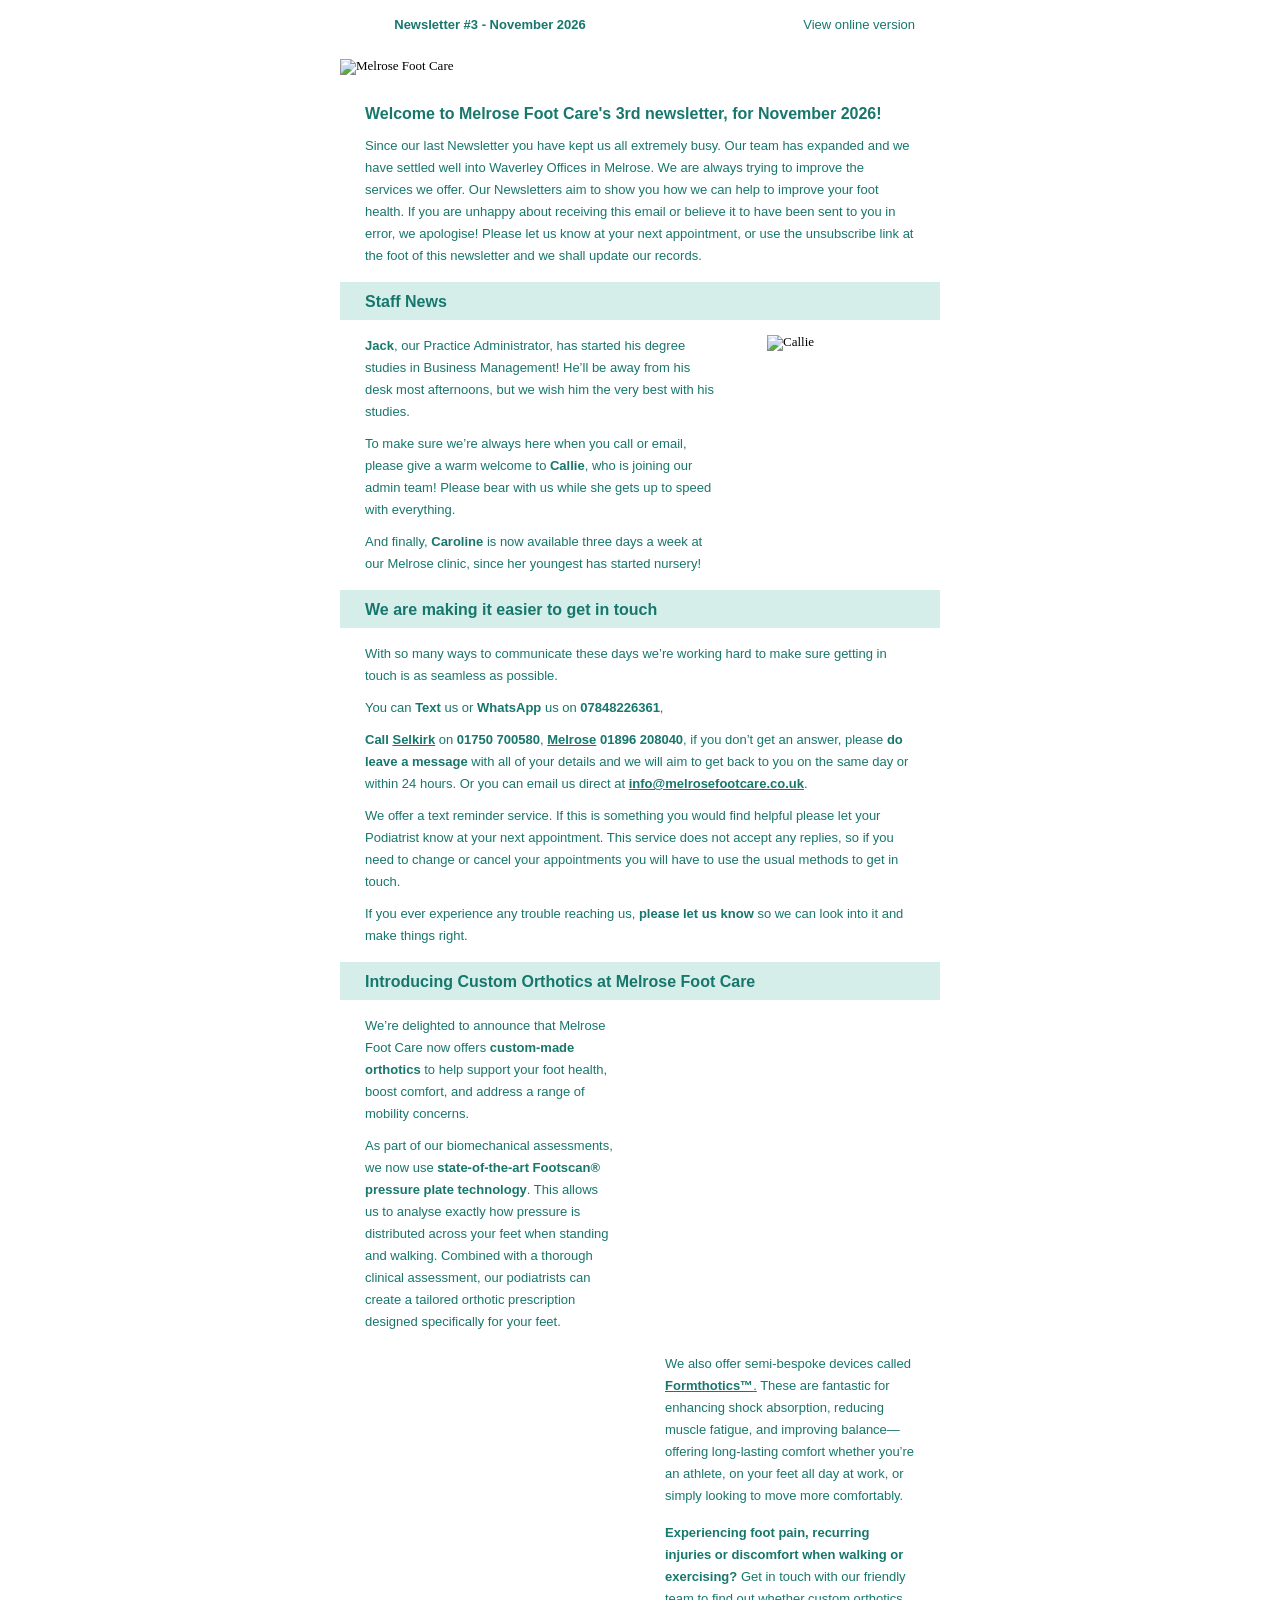
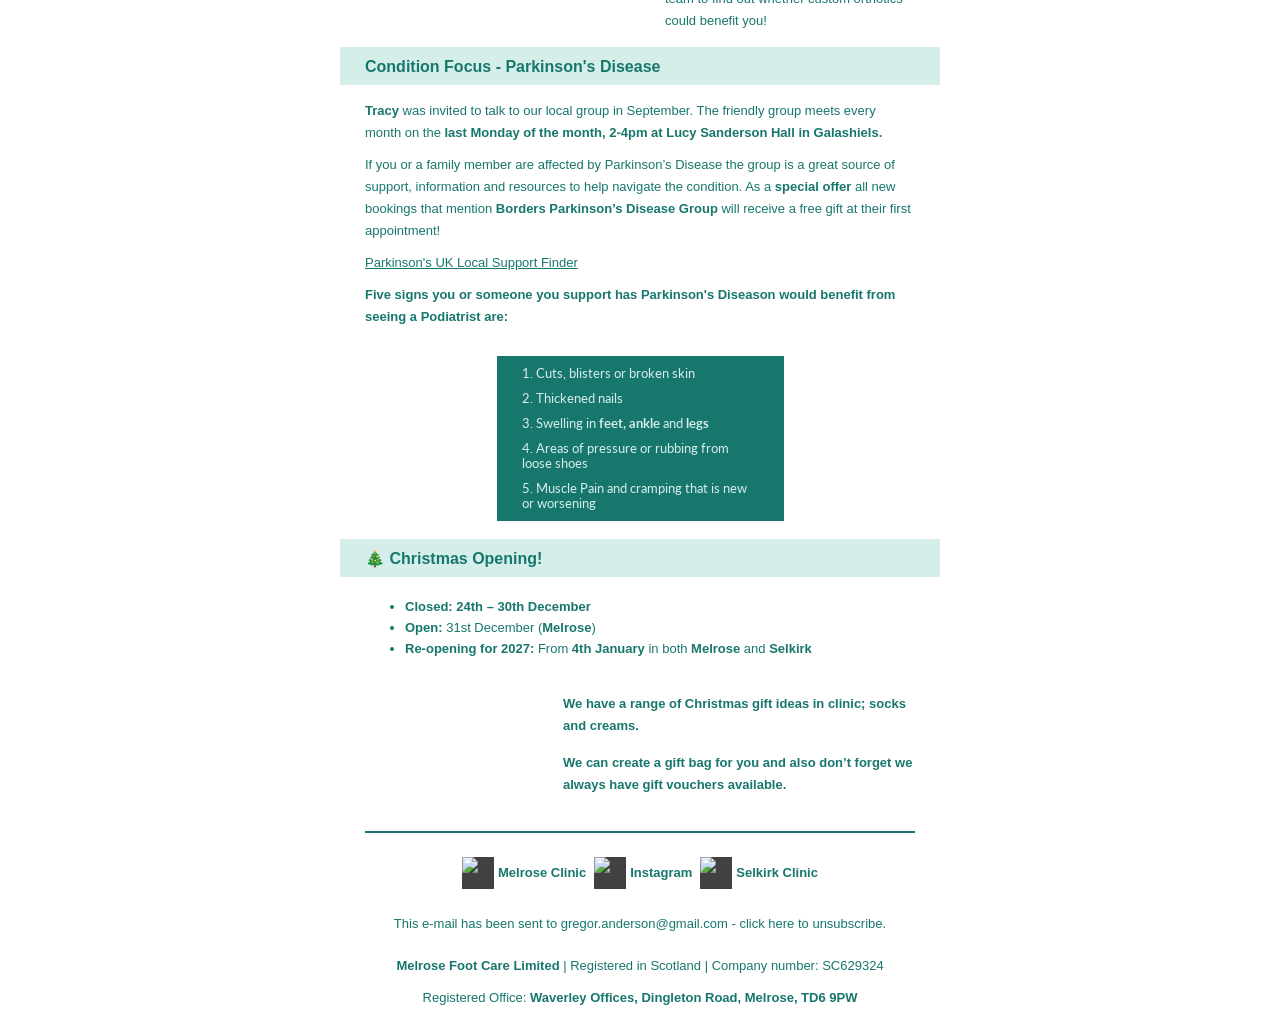
==== mfc-newsletter-3-202611.html @ ee41a05e "Add files via upload newletter #3" ====
<!DOCTYPE html><html lang="en" dir="ltr" xmlns="http://www.w3.org/1999/xhtml" xmlns:v="urn:schemas-microsoft-com:vml" xmlns:o="urn:schemas-microsoft-com:office:office"><head><title>Newsletter #3 - November 2026</title><!--[if !mso]><!--><meta http-equiv="X-UA-Compatible" content="IE=edge"/><!--<![endif]--><meta http-equiv="Content-Type" content="text/html; charset=UTF-8"/><meta name="viewport" content="width=device-width,initial-scale=1"/><style type="text/css">#outlook a { padding:0; }
      body { margin:0;padding:0;-webkit-text-size-adjust:100%;-ms-text-size-adjust:100%; }
      table, td { border-collapse:collapse;mso-table-lspace:0pt;mso-table-rspace:0pt; }
      img { border:0;height:auto;line-height:100%; outline:none;text-decoration:none;-ms-interpolation-mode:bicubic; }
      p { display:block;margin:13px 0; }</style><!--[if mso]>
    <noscript>
    <xml>
    <o:OfficeDocumentSettings>
      <o:AllowPNG/>
      <o:PixelsPerInch>96</o:PixelsPerInch>
    </o:OfficeDocumentSettings>
    </xml>
    </noscript>
    <![endif]--><!--[if lte mso 11]>
    <style type="text/css">
      .mj-outlook-group-fix { width:100% !important; }
    </style>
    <![endif]--><!--[if !mso]><!--><link href="https://fonts.googleapis.com/css2?family=Lato:wght@300;400;500;700;800;900" rel="stylesheet" type="text/css"/><style type="text/css">@import url(https://fonts.googleapis.com/css2?family=Lato:wght@300;400;500;700;800;900);</style><!--<![endif]--><style type="text/css">@media only screen and (min-width:480px) {
        .mj-column-per-50 { width:50% !important; max-width: 50%; }
.mj-column-per-100 { width:100% !important; max-width: 100%; }
.mj-column-per-67 { width:67% !important; max-width: 67%; }
.mj-column-per-33 { width:33% !important; max-width: 33%; }
.mj-column-per-25 { width:25% !important; max-width: 25%; }
      }</style><style media="screen and (min-width:480px)">.moz-text-html .mj-column-per-50 { width:50% !important; max-width: 50%; }
.moz-text-html .mj-column-per-100 { width:100% !important; max-width: 100%; }
.moz-text-html .mj-column-per-67 { width:67% !important; max-width: 67%; }
.moz-text-html .mj-column-per-33 { width:33% !important; max-width: 33%; }
.moz-text-html .mj-column-per-25 { width:25% !important; max-width: 25%; }</style><style type="text/css">[owa] .mj-column-per-50 { width:50% !important; max-width: 50%; }
[owa] .mj-column-per-100 { width:100% !important; max-width: 100%; }
[owa] .mj-column-per-67 { width:67% !important; max-width: 67%; }
[owa] .mj-column-per-33 { width:33% !important; max-width: 33%; }
[owa] .mj-column-per-25 { width:25% !important; max-width: 25%; }</style><style type="text/css">@media only screen and (max-width:479px) {
      table.mj-full-width-mobile { width: 100% !important; }
      td.mj-full-width-mobile { width: auto !important; }
    }</style><style type="text/css"></style><meta name="color-scheme" content="light dark"/><meta name="supported-color-schemes" content="light dark"/><style type="text/css">:root {
          color-scheme: light dark;
          supported-color-schemes: light dark;
        }</style></head><body style="word-spacing:normal;background-color:#ffffff;"><div style="background-color:#ffffff;" role="main" lang="en" dir="ltr"><!--[if mso | IE]><table align="center" border="0" cellpadding="0" cellspacing="0" class="" role="presentation" style="width:600px;" width="600" bgcolor="transparent" ><tr><td style="line-height:0px;font-size:0px;mso-line-height-rule:exactly;"><![endif]--><div style="background:transparent;background-color:transparent;margin:0px auto;max-width:600px;"><table align="center" border="0" cellpadding="0" cellspacing="0" role="presentation" style="background:transparent;background-color:transparent;width:100%;"><tbody><tr><td style="direction:ltr;font-size:0px;padding:2px 0px 0px 0px;text-align:center;"><!--[if mso | IE]><table role="presentation" border="0" cellpadding="0" cellspacing="0"><tr><td class="" style="vertical-align:middle;width:300px;" ><![endif]--><div class="mj-column-per-50 mj-outlook-group-fix" style="font-size:0px;text-align:left;direction:ltr;display:inline-block;vertical-align:middle;width:100%;"><table border="0" cellpadding="0" cellspacing="0" role="presentation" style="vertical-align:middle;" width="100%"><tbody><tr><td align="left" style="font-size:0px;padding:10px 25px;padding-top:0px;padding-bottom:0px;word-break:break-word;"><div style="font-family:Verdana, Helvetica, Arial, sans-serif;font-size:14px;letter-spacing:normal;line-height:1;text-align:left;color:#17776D;"><p class="text-build-content" style="text-align: center; margin: 10px 0; margin-top: 10px; margin-bottom: 10px;"><span style="color:#17776D;font-family:Arial;font-size:13px"><b>Newsletter #3 - November 2026</b></span></p></div></td></tr></tbody></table></div><!--[if mso | IE]></td><td class="" style="vertical-align:middle;width:300px;" ><![endif]--><div class="mj-column-per-50 mj-outlook-group-fix" style="font-size:0px;text-align:left;direction:ltr;display:inline-block;vertical-align:middle;width:100%;"><table border="0" cellpadding="0" cellspacing="0" role="presentation" style="vertical-align:middle;" width="100%"><tbody><tr><td align="left" style="font-size:0px;padding:2px 25px 0px 25px;padding-top:2px;padding-bottom:0px;word-break:break-word;"><div style="font-family:Verdana, Helvetica, Arial, sans-serif;font-size:13px;line-height:1;text-align:left;color:#000000;"><p class="text-build-content" style="line-height: 15px; text-align: right; margin: 10px 0; margin-top: 10px; margin-bottom: 10px;"><a class="link-build-content" style="color:inherit;text-decoration:none;; text-decoration: none;" target="_blank" href="https://s0mgy.mjt.lu/nl3/z7anWshVWIdPbb4S7jmeOQ?m=EAAACbz2NBkAAc6SVswAAQQaulEAAYCt2lwAnjXNACX-UgBq7yP-Zp7N4GrtQR2qtId31ElNcQAjbUA&amp;b=5aad4e50&amp;e=56cb442b&amp;x=mYckkrMYPt92gSnyzDEQ1IFRb-2Uj3uyXBiPJBT4zvI"><span style="color:#17776D;font-family:Arial, sans-serif;font-size:13px;line-height:22px">View online version</span></a></p></div></td></tr></tbody></table></div><!--[if mso | IE]></td></tr></table><![endif]--></td></tr></tbody></table></div><!--[if mso | IE]></td></tr></table><table align="center" border="0" cellpadding="0" cellspacing="0" class="" role="presentation" style="width:600px;" width="600" bgcolor="transparent" ><tr><td style="line-height:0px;font-size:0px;mso-line-height-rule:exactly;"><![endif]--><div style="background:transparent;background-color:transparent;margin:0px auto;max-width:600px;"><table align="center" border="0" cellpadding="0" cellspacing="0" role="presentation" style="background:transparent;background-color:transparent;width:100%;"><tbody><tr><td style="direction:ltr;font-size:0px;padding:5px 0px 5px 0px;text-align:center;"><!--[if mso | IE]><table role="presentation" border="0" cellpadding="0" cellspacing="0"><tr><td class="" style="vertical-align:top;width:600px;" ><![endif]--><div class="mj-column-per-100 mj-outlook-group-fix" style="font-size:0px;text-align:left;direction:ltr;display:inline-block;vertical-align:top;width:100%;"><table border="0" cellpadding="0" cellspacing="0" role="presentation" style="vertical-align:top;" width="100%"><tbody><tr><td align="center" style="font-size:0px;padding:8px 0px 8px 0px;word-break:break-word;"><table border="0" cellpadding="0" cellspacing="0" role="presentation" style="border-collapse:collapse;border-spacing:0px;"><tbody><tr><td style="width:600px;"><img alt="Melrose Foot Care" src="https://s0mgy.mjt.lu/img2/s0mgy/5837fa48-355f-4b1a-9b3d-c6f28defb783/content" style="border:none;display:block;outline:none;text-decoration:none;height:auto;width:100%;font-size:13px;" width="600" height="auto"/></td></tr></tbody></table></td></tr></tbody></table></div><!--[if mso | IE]></td></tr></table><![endif]--></td></tr></tbody></table></div><!--[if mso | IE]></td></tr></table><table align="center" border="0" cellpadding="0" cellspacing="0" class="" role="presentation" style="width:600px;" width="600" bgcolor="transparent" ><tr><td style="line-height:0px;font-size:0px;mso-line-height-rule:exactly;"><![endif]--><div style="background:transparent;background-color:transparent;margin:0px auto;max-width:600px;"><table align="center" border="0" cellpadding="0" cellspacing="0" role="presentation" style="background:transparent;background-color:transparent;width:100%;"><tbody><tr><td style="direction:ltr;font-size:0px;padding:5px 0px 5px 0px;text-align:center;"><!--[if mso | IE]><table role="presentation" border="0" cellpadding="0" cellspacing="0"><tr><td class="" style="vertical-align:top;width:600px;" ><![endif]--><div class="mj-column-per-100 mj-outlook-group-fix" style="font-size:0px;text-align:left;direction:ltr;display:inline-block;vertical-align:top;width:100%;"><table border="0" cellpadding="0" cellspacing="0" role="presentation" style="vertical-align:top;" width="100%"><tbody><tr><td align="left" style="font-size:0px;padding:0px 25px 0px 25px;word-break:break-word;"><div style="font-family:Verdana, Helvetica, Arial, sans-serif;font-size:13px;line-height:1;text-align:left;color:#000000;"><p class="text-build-content" style="line-height: 15px; margin: 10px 0; margin-top: 10px;"><span style="color:#17776D;font-family:Arial, sans-serif;font-size:16px;line-height:22px"><b>Welcome to Melrose Foot Care&#39;s 3rd newsletter, for November 2026!  </b></span></p><p class="text-build-content" style="line-height: 15px; margin: 10px 0; margin-bottom: 10px;"><span style="color:#17776D;font-family:Arial, sans-serif;font-size:13px;line-height:22px">Since our last Newsletter you have kept us all extremely busy. Our team has expanded and we have settled well into Waverley Offices in Melrose. We are always trying to improve the services we offer. Our Newsletters aim to show you how we can help to improve your foot health. If you are unhappy about receiving this email or believe it to have been sent to you in error, we apologise! Please let us know at your next appointment, or use the unsubscribe link at the foot of this newsletter and we shall update our records.</span></p></div></td></tr></tbody></table></div><!--[if mso | IE]></td></tr></table><![endif]--></td></tr></tbody></table></div><!--[if mso | IE]></td></tr></table><table align="center" border="0" cellpadding="0" cellspacing="0" class="" role="presentation" style="width:600px;" width="600" bgcolor="#d6eeea" ><tr><td style="line-height:0px;font-size:0px;mso-line-height-rule:exactly;"><![endif]--><div style="background:#d6eeea;background-color:#d6eeea;margin:0px auto;max-width:600px;"><table align="center" border="0" cellpadding="0" cellspacing="0" role="presentation" style="background:#d6eeea;background-color:#d6eeea;width:100%;"><tbody><tr><td style="direction:ltr;font-size:0px;padding:0px 0px 0px 0px;text-align:center;"><!--[if mso | IE]><table role="presentation" border="0" cellpadding="0" cellspacing="0"><tr><td class="" style="vertical-align:middle;width:600px;" ><![endif]--><div class="mj-column-per-100 mj-outlook-group-fix" style="font-size:0px;text-align:left;direction:ltr;display:inline-block;vertical-align:middle;width:100%;"><table border="0" cellpadding="0" cellspacing="0" role="presentation" style="vertical-align:middle;" width="100%"><tbody><tr><td align="left" style="font-size:0px;padding:0px 25px 0px 25px;padding-top:0px;padding-bottom:0px;word-break:break-word;"><div style="font-family:Verdana, Helvetica, Arial, sans-serif;font-size:13px;line-height:1;text-align:left;color:#000000;"><h2 class="text-build-content" style="line-height:16px;; margin-top: 10px; margin-bottom: 10px; font-weight: normal;"><span style="color:#17776d;font-family:Arial, sans-serif;font-size:16px"><b>Staff News</b></span></h2></div></td></tr></tbody></table></div><!--[if mso | IE]></td></tr></table><![endif]--></td></tr></tbody></table></div><!--[if mso | IE]></td></tr></table><table align="center" border="0" cellpadding="0" cellspacing="0" class="" role="presentation" style="width:600px;" width="600" bgcolor="transparent" ><tr><td style="line-height:0px;font-size:0px;mso-line-height-rule:exactly;"><![endif]--><div style="background:transparent;background-color:transparent;margin:0px auto;max-width:600px;"><table align="center" border="0" cellpadding="0" cellspacing="0" role="presentation" style="background:transparent;background-color:transparent;width:100%;"><tbody><tr><td style="direction:ltr;font-size:0px;padding:5px 0px 5px 0px;text-align:center;"><!--[if mso | IE]><table role="presentation" border="0" cellpadding="0" cellspacing="0"><tr><td class="" style="vertical-align:top;width:402px;" ><![endif]--><div class="mj-column-per-67 mj-outlook-group-fix" style="font-size:0px;text-align:left;direction:ltr;display:inline-block;vertical-align:top;width:100%;"><table border="0" cellpadding="0" cellspacing="0" role="presentation" style="vertical-align:top;" width="100%"><tbody><tr><td align="left" style="font-size:0px;padding:0px 25px 0px 25px;padding-top:0px;padding-bottom:0px;word-break:break-word;"><div style="font-family:Verdana, Helvetica, Arial, sans-serif;font-size:13px;line-height:1;text-align:left;color:#000000;"><p class="text-build-content" style="line-height: 15px; margin: 10px 0; margin-top: 10px;"><span style="color:#17776D;font-family:Arial, sans-serif;font-size:13px;line-height:22px"><b>Jack</b>, our Practice Administrator, has started his degree studies in Business Management! He’ll be away from his desk most afternoons, but we wish him the very best with his studies.</span></p><p class="text-build-content" style="line-height: 15px; margin: 10px 0;"><span style="color:#17776D;font-family:Arial, sans-serif;font-size:13px;line-height:22px">To make sure we’re always here when you call or email, please give a warm welcome to <b>Callie</b>, who is joining our admin team! Please bear with us while she gets up to speed with everything.</span></p><p class="text-build-content" style="line-height: 15px; margin: 10px 0; margin-bottom: 10px;"><span style="color:#17776D;font-family:Arial, sans-serif;font-size:13px;line-height:22px">And finally, <b>Caroline</b> is now available three days a week at our Melrose clinic, since her youngest has started nursery!</span></p></div></td></tr></tbody></table></div><!--[if mso | IE]></td><td class="" style="vertical-align:top;width:198px;" ><![endif]--><div class="mj-column-per-33 mj-outlook-group-fix" style="font-size:0px;text-align:left;direction:ltr;display:inline-block;vertical-align:top;width:100%;"><table border="0" cellpadding="0" cellspacing="0" role="presentation" style="vertical-align:top;" width="100%"><tbody><tr><td align="center" style="font-size:0px;padding:10px 25px;word-break:break-word;"><table border="0" cellpadding="0" cellspacing="0" role="presentation" style="border-collapse:collapse;border-spacing:0px;"><tbody><tr><td style="width:148px;"><img alt="Callie" src="https://s0mgy.mjt.lu/img2/s0mgy/948292b2-fdf8-4b21-8d96-500ba9d02c72/content" style="border:none;display:block;outline:none;text-decoration:none;height:auto;width:100%;font-size:13px;" width="148" height="auto"/></td></tr></tbody></table></td></tr></tbody></table></div><!--[if mso | IE]></td></tr></table><![endif]--></td></tr></tbody></table></div><!--[if mso | IE]></td></tr></table><table align="center" border="0" cellpadding="0" cellspacing="0" class="" role="presentation" style="width:600px;" width="600" bgcolor="#d6eeea" ><tr><td style="line-height:0px;font-size:0px;mso-line-height-rule:exactly;"><![endif]--><div style="background:#d6eeea;background-color:#d6eeea;margin:0px auto;max-width:600px;"><table align="center" border="0" cellpadding="0" cellspacing="0" role="presentation" style="background:#d6eeea;background-color:#d6eeea;width:100%;"><tbody><tr><td style="direction:ltr;font-size:0px;padding:0px 0px 0px 0px;text-align:center;"><!--[if mso | IE]><table role="presentation" border="0" cellpadding="0" cellspacing="0"><tr><td class="" style="vertical-align:middle;width:600px;" ><![endif]--><div class="mj-column-per-100 mj-outlook-group-fix" style="font-size:0px;text-align:left;direction:ltr;display:inline-block;vertical-align:middle;width:100%;"><table border="0" cellpadding="0" cellspacing="0" role="presentation" style="vertical-align:middle;" width="100%"><tbody><tr><td align="left" style="font-size:0px;padding:0px 25px 0px 25px;word-break:break-word;"><div style="font-family:Verdana, Helvetica, Arial, sans-serif;font-size:13px;line-height:1;text-align:left;color:#000000;"><h2 class="text-build-content" style="line-height:16px;; margin-top: 10px; margin-bottom: 10px; font-weight: normal;"><span style="color:#17776d;font-family:Arial, sans-serif;font-size:16px"><b>We are making it easier to get in touch</b></span></h2></div></td></tr></tbody></table></div><!--[if mso | IE]></td></tr></table><![endif]--></td></tr></tbody></table></div><!--[if mso | IE]></td></tr></table><table align="center" border="0" cellpadding="0" cellspacing="0" class="" role="presentation" style="width:600px;" width="600" bgcolor="transparent" ><tr><td style="line-height:0px;font-size:0px;mso-line-height-rule:exactly;"><![endif]--><div style="background:transparent;background-color:transparent;margin:0px auto;max-width:600px;"><table align="center" border="0" cellpadding="0" cellspacing="0" role="presentation" style="background:transparent;background-color:transparent;width:100%;"><tbody><tr><td style="direction:ltr;font-size:0px;padding:5px 0px 5px 0px;text-align:center;"><!--[if mso | IE]><table role="presentation" border="0" cellpadding="0" cellspacing="0"><tr><td class="" style="vertical-align:middle;width:600px;" ><![endif]--><div class="mj-column-per-100 mj-outlook-group-fix" style="font-size:0px;text-align:left;direction:ltr;display:inline-block;vertical-align:middle;width:100%;"><table border="0" cellpadding="0" cellspacing="0" role="presentation" style="vertical-align:middle;" width="100%"><tbody><tr><td align="left" style="font-size:0px;padding:0px 25px 0px 25px;word-break:break-word;"><div style="font-family:Verdana, Helvetica, Arial, sans-serif;font-size:13px;line-height:1;text-align:left;color:#000000;"><p class="text-build-content" style="margin: 10px 0; margin-top: 10px;"><span style="color:#17776D;font-family:Arial, sans-serif;font-size:13px;line-height:22px">With so many ways to communicate these days we’re working hard to make sure getting in touch is as seamless as possible.</span></p><p class="text-build-content" style="margin: 10px 0;"><span style="color:#17776D;font-family:Arial, sans-serif;font-size:13px;line-height:22px">You can <b>Text</b> us or <b>WhatsApp</b> us on <b>07848226361</b>,</span></p><p class="text-build-content" style="margin: 10px 0;"><span style="color:#17776D;font-family:Arial, sans-serif;font-size:13px;line-height:22px"><b>Call </b></span><a class="link-build-content" style="color:inherit;text-decoration:none;; text-decoration: none;" target="_blank" href="https://maps.app.goo.gl/z3XXUnpEfYophYVH6"><span style="color:#17776D;font-family:Arial, sans-serif;font-size:13px;line-height:22px"><b><u>Selkirk</u></b></span></a><span style="color:#17776D;font-family:Arial, sans-serif;font-size:13px;line-height:22px"> on <b>01750 700580</b>, </span><a class="link-build-content" style="color:inherit;text-decoration:none;; text-decoration: none;" target="_blank" href="https://maps.app.goo.gl/be2goA8kTZNXdPTJ9"><span style="color:#17776D;font-family:Arial, sans-serif;font-size:13px;line-height:22px"><b><u>Melrose</u></b></span></a><span style="color:#17776D;font-family:Arial, sans-serif;font-size:13px;line-height:22px"><b> 01896 208040</b>, if you don’t get an answer, please <b>do leave a message</b> with all of your details and we will aim to get back to you on the same day or within 24 hours. Or you can email us direct at </span><a class="link-build-content" style="color:inherit;text-decoration:none;; text-decoration: none;" href="mailto:info@melrosefootcare.co.uk?Subject=Appointment"><span style="color:#17776D;font-family:Arial, sans-serif;font-size:13px;line-height:22px"><b><u>info@melrosefootcare.co.uk</u></b></span></a><span style="color:#17776D;font-family:Arial, sans-serif;font-size:13px;line-height:22px">.</span></p><p class="text-build-content" style="margin: 10px 0;"><span style="color:#17776D;font-family:Arial, sans-serif;font-size:13px;line-height:22px">We offer a text reminder service. If this is something you would find helpful please let your Podiatrist know at your next appointment. This service does not accept any replies, so if you need to change or cancel your appointments you will have to use the usual methods to get in touch.</span></p><p class="text-build-content" style="margin: 10px 0; margin-bottom: 10px;"><span style="color:#17776D;font-family:Arial, sans-serif;font-size:13px;line-height:22px">If you ever experience any trouble reaching us, <b>please let us know</b> so we can look into it and make things right.</span></p></div></td></tr></tbody></table></div><!--[if mso | IE]></td></tr></table><![endif]--></td></tr></tbody></table></div><!--[if mso | IE]></td></tr></table><table align="center" border="0" cellpadding="0" cellspacing="0" class="" role="presentation" style="width:600px;" width="600" bgcolor="#d6eeea" ><tr><td style="line-height:0px;font-size:0px;mso-line-height-rule:exactly;"><![endif]--><div style="background:#d6eeea;background-color:#d6eeea;margin:0px auto;max-width:600px;"><table align="center" border="0" cellpadding="0" cellspacing="0" role="presentation" style="background:#d6eeea;background-color:#d6eeea;width:100%;"><tbody><tr><td style="direction:ltr;font-size:0px;padding:0px 0px 0px 0px;text-align:center;"><!--[if mso | IE]><table role="presentation" border="0" cellpadding="0" cellspacing="0"><tr><td class="" style="vertical-align:middle;width:600px;" ><![endif]--><div class="mj-column-per-100 mj-outlook-group-fix" style="font-size:0px;text-align:left;direction:ltr;display:inline-block;vertical-align:middle;width:100%;"><table border="0" cellpadding="0" cellspacing="0" role="presentation" style="vertical-align:middle;" width="100%"><tbody><tr><td align="left" style="font-size:0px;padding:0px 25px 0px 25px;word-break:break-word;"><div style="font-family:Verdana, Helvetica, Arial, sans-serif;font-size:13px;line-height:1;text-align:left;color:#000000;"><h2 class="text-build-content" style="line-height:16px;; margin-top: 10px; margin-bottom: 10px; font-weight: normal;"><span style="color:#17776d;font-family:Arial, sans-serif;font-size:16px"><b>Introducing Custom Orthotics at Melrose Foot Care</b></span></h2></div></td></tr></tbody></table></div><!--[if mso | IE]></td></tr></table><![endif]--></td></tr></tbody></table></div><!--[if mso | IE]></td></tr></table><table align="center" border="0" cellpadding="0" cellspacing="0" class="" role="presentation" style="width:600px;" width="600" bgcolor="transparent" ><tr><td style="line-height:0px;font-size:0px;mso-line-height-rule:exactly;"><![endif]--><div style="background:transparent;background-color:transparent;margin:0px auto;max-width:600px;"><table align="center" border="0" cellpadding="0" cellspacing="0" role="presentation" style="background:transparent;background-color:transparent;width:100%;"><tbody><tr><td style="direction:ltr;font-size:0px;padding:5px 0px 0px 0px;text-align:center;"><!--[if mso | IE]><table role="presentation" border="0" cellpadding="0" cellspacing="0"><tr><td class="" style="vertical-align:middle;width:300px;" ><![endif]--><div class="mj-column-per-50 mj-outlook-group-fix" style="font-size:0px;text-align:left;direction:ltr;display:inline-block;vertical-align:middle;width:100%;"><table border="0" cellpadding="0" cellspacing="0" role="presentation" style="vertical-align:middle;" width="100%"><tbody><tr><td align="left" style="font-size:0px;padding:0px 25px 0px 25px;padding-top:0px;padding-bottom:0px;word-break:break-word;"><div style="font-family:Verdana, Helvetica, Arial, sans-serif;font-size:13px;line-height:1;text-align:left;color:#000000;"><p class="text-build-content" style="line-height: 15px; margin: 10px 0; margin-top: 10px;"><span style="color:#17776D;font-family:Arial, sans-serif;font-size:13px;line-height:22px">We’re delighted to announce that Melrose Foot Care now offers <b>custom-made orthotics</b> to help support your foot health, boost comfort, and address a range of mobility concerns.</span></p><p class="text-build-content" style="line-height: 15px; margin: 10px 0; margin-bottom: 10px;"><span style="color:#17776D;font-family:Arial, sans-serif;font-size:13px;line-height:22px">As part of our biomechanical assessments, we now use <b>state-of-the-art Footscan® pressure plate technology</b>. This allows us to analyse exactly how pressure is distributed across your feet when standing and walking. Combined with a thorough clinical assessment, our podiatrists can create a tailored orthotic prescription designed specifically for your feet.</span></p></div></td></tr></tbody></table></div><!--[if mso | IE]></td><td class="" style="vertical-align:middle;width:300px;" ><![endif]--><div class="mj-column-per-50 mj-outlook-group-fix" style="font-size:0px;text-align:left;direction:ltr;display:inline-block;vertical-align:middle;width:100%;"><table border="0" cellpadding="0" cellspacing="0" role="presentation" style="vertical-align:middle;" width="100%"><tbody><tr><td align="center" style="font-size:0px;padding:10px 10px 10px 10px;word-break:break-word;"><table border="0" cellpadding="0" cellspacing="0" role="presentation" style="border-collapse:collapse;border-spacing:0px;" class="mj-full-width-mobile"><tbody><tr><td style="width:280px;" class="mj-full-width-mobile"><img alt="" src="https://s0mgy.mjt.lu/img2/s0mgy/0b2841d2-387e-44d7-ae1b-02f286a74b02/content" style="border:none;border-radius:0;display:block;outline:none;text-decoration:none;height:auto;width:100%;font-size:13px;" width="280" height="auto"/></td></tr></tbody></table></td></tr></tbody></table></div><!--[if mso | IE]></td></tr></table><![endif]--></td></tr></tbody></table></div><!--[if mso | IE]></td></tr></table><table align="center" border="0" cellpadding="0" cellspacing="0" class="" role="presentation" style="width:600px;" width="600" bgcolor="transparent" ><tr><td style="line-height:0px;font-size:0px;mso-line-height-rule:exactly;"><![endif]--><div style="background:transparent;background-color:transparent;margin:0px auto;max-width:600px;"><table align="center" border="0" cellpadding="0" cellspacing="0" role="presentation" style="background:transparent;background-color:transparent;width:100%;"><tbody><tr><td style="direction:ltr;font-size:0px;padding:0px 0px 5px 0px;text-align:center;"><!--[if mso | IE]><table role="presentation" border="0" cellpadding="0" cellspacing="0"><tr><td class="" style="vertical-align:middle;width:300px;" ><![endif]--><div class="mj-column-per-50 mj-outlook-group-fix" style="font-size:0px;text-align:left;direction:ltr;display:inline-block;vertical-align:middle;width:100%;"><table border="0" cellpadding="0" cellspacing="0" role="presentation" style="vertical-align:middle;" width="100%"><tbody><tr><td align="center" style="font-size:0px;padding:10px 10px 10px 10px;word-break:break-word;"><table border="0" cellpadding="0" cellspacing="0" role="presentation" style="border-collapse:collapse;border-spacing:0px;" class="mj-full-width-mobile"><tbody><tr><td style="width:280px;" class="mj-full-width-mobile"><img alt="" src="https://s0mgy.mjt.lu/img2/s0mgy/6c30fe22-6b3d-4908-9a25-0a020e0b6bde/content" style="border:none;display:block;outline:none;text-decoration:none;height:auto;width:100%;font-size:13px;" width="280" height="auto"/></td></tr></tbody></table></td></tr></tbody></table></div><!--[if mso | IE]></td><td class="" style="vertical-align:middle;width:300px;" ><![endif]--><div class="mj-column-per-50 mj-outlook-group-fix" style="font-size:0px;text-align:left;direction:ltr;display:inline-block;vertical-align:middle;width:100%;"><table border="0" cellpadding="0" cellspacing="0" role="presentation" style="vertical-align:middle;" width="100%"><tbody><tr><td align="left" style="font-size:0px;padding:0px 25px 0px 25px;padding-top:0px;padding-bottom:0px;word-break:break-word;"><div style="font-family:Verdana, Helvetica, Arial, sans-serif;font-size:13px;line-height:1;text-align:left;color:#000000;"><p class="text-build-content" style="line-height: 15px; margin: 10px 0; margin-top: 10px; margin-bottom: 10px;"><span style="color:#17776D;font-family:Arial, sans-serif;font-size:13px;line-height:22px">We also offer semi-bespoke devices called </span><a class="link-build-content" style="color:inherit;text-decoration:none;; text-decoration: none;" target="_blank" href="https://www.formthotics.co.uk/"><span style="color:#17776D;font-family:Arial, sans-serif;font-size:13px;line-height:22px"><b><u>Formthotics™</u></b><u>.</u></span></a><span style="color:#17776D;font-family:Arial, sans-serif;font-size:13px;line-height:22px"> These are fantastic for enhancing shock absorption, reducing muscle fatigue, and improving balance—offering long-lasting comfort whether you’re an athlete, on your feet all day at work, or simply looking to move more comfortably.</span><br/><br/><span style="color:#17776D;font-family:Arial, sans-serif;font-size:13px;line-height:22px"><b>Experiencing foot pain, recurring injuries or discomfort when walking or exercising?</b> Get in touch with our friendly team to find out whether custom orthotics could benefit you!</span></p></div></td></tr></tbody></table></div><!--[if mso | IE]></td></tr></table><![endif]--></td></tr></tbody></table></div><!--[if mso | IE]></td></tr></table><table align="center" border="0" cellpadding="0" cellspacing="0" class="" role="presentation" style="width:600px;" width="600" bgcolor="#d6eeea" ><tr><td style="line-height:0px;font-size:0px;mso-line-height-rule:exactly;"><![endif]--><div style="background:#d6eeea;background-color:#d6eeea;margin:0px auto;max-width:600px;"><table align="center" border="0" cellpadding="0" cellspacing="0" role="presentation" style="background:#d6eeea;background-color:#d6eeea;width:100%;"><tbody><tr><td style="direction:ltr;font-size:0px;padding:0px 0px 0px 0px;text-align:center;"><!--[if mso | IE]><table role="presentation" border="0" cellpadding="0" cellspacing="0"><tr><td class="" style="vertical-align:middle;width:600px;" ><![endif]--><div class="mj-column-per-100 mj-outlook-group-fix" style="font-size:0px;text-align:left;direction:ltr;display:inline-block;vertical-align:middle;width:100%;"><table border="0" cellpadding="0" cellspacing="0" role="presentation" style="vertical-align:middle;" width="100%"><tbody><tr><td align="left" style="font-size:0px;padding:0px 25px 0px 25px;word-break:break-word;"><div style="font-family:Verdana, Helvetica, Arial, sans-serif;font-size:13px;line-height:1;text-align:left;color:#000000;"><h2 class="text-build-content" style="line-height:16px;; margin-top: 10px; margin-bottom: 10px; font-weight: normal;"><span style="color:#17776d;font-family:Arial, sans-serif;font-size:16px"><b>Condition Focus - Parkinson&#39;s Disease</b></span></h2></div></td></tr></tbody></table></div><!--[if mso | IE]></td></tr></table><![endif]--></td></tr></tbody></table></div><!--[if mso | IE]></td></tr></table><table align="center" border="0" cellpadding="0" cellspacing="0" class="" role="presentation" style="width:600px;" width="600" bgcolor="transparent" ><tr><td style="line-height:0px;font-size:0px;mso-line-height-rule:exactly;"><![endif]--><div style="background:transparent;background-color:transparent;margin:0px auto;max-width:600px;"><table align="center" border="0" cellpadding="0" cellspacing="0" role="presentation" style="background:transparent;background-color:transparent;width:100%;"><tbody><tr><td style="direction:ltr;font-size:0px;padding:5px 0px 5px 0px;text-align:center;"><!--[if mso | IE]><table role="presentation" border="0" cellpadding="0" cellspacing="0"><tr><td class="" style="vertical-align:middle;width:600px;" ><![endif]--><div class="mj-column-per-100 mj-outlook-group-fix" style="font-size:0px;text-align:left;direction:ltr;display:inline-block;vertical-align:middle;width:100%;"><table border="0" cellpadding="0" cellspacing="0" role="presentation" style="vertical-align:middle;" width="100%"><tbody><tr><td align="left" style="font-size:0px;padding:0px 25px 0px 25px;word-break:break-word;"><div style="font-family:Verdana, Helvetica, Arial, sans-serif;font-size:13px;line-height:1;text-align:left;color:#000000;"><p class="text-build-content" style="line-height: 15px; margin: 10px 0; margin-top: 10px;"><span style="color:#17776D;font-family:Arial, sans-serif;font-size:13px;line-height:22px"><b>Tracy</b> was invited to talk to our local group in September. The friendly group meets every month on the <b>last Monday of the month, 2-4pm at Lucy Sanderson Hall in Galashiels.</b></span></p><p class="text-build-content" style="line-height: 15px; margin: 10px 0;"><span style="color:#17776D;font-family:Arial, sans-serif;font-size:13px;line-height:22px">If you or a family member are affected by Parkinson’s Disease the group is a great source of support, information and resources to help navigate the condition. As a <b>special offer</b> all new bookings that mention <b>Borders Parkinson’s Disease Group</b> will receive a free gift at their first appointment!</span></p><p class="text-build-content" style="line-height: 15px; margin: 10px 0;"><a class="link-build-content" style="color:inherit;text-decoration:none;; text-decoration: none;" target="_blank" href="https://localsupport.parkinsons.org.uk/"><span style="color:#17776D;font-family:Arial, sans-serif;font-size:13px;line-height:22px"><u>Parkinson&#39;s UK Local Support Finder</u></span></a></p><p class="text-build-content" style="line-height: 15px; margin: 10px 0; margin-bottom: 10px;"><span style="color:#17776D;font-family:Arial, sans-serif;font-size:13px;line-height:22px"><b>Five signs you or someone you support has Parkinson&#39;s Diseason would benefit from seeing a Podiatrist are:</b></span></p></div></td></tr></tbody></table></div><!--[if mso | IE]></td></tr></table><![endif]--></td></tr></tbody></table></div><!--[if mso | IE]></td></tr></table><table align="center" border="0" cellpadding="0" cellspacing="0" class="" role="presentation" style="width:600px;" width="600" bgcolor="transparent" ><tr><td style="line-height:0px;font-size:0px;mso-line-height-rule:exactly;"><![endif]--><div style="background:transparent;background-color:transparent;margin:0px auto;max-width:600px;"><table align="center" border="0" cellpadding="0" cellspacing="0" role="presentation" style="background:transparent;background-color:transparent;width:100%;"><tbody><tr><td style="border:13px solid #ffffff;direction:ltr;font-size:0px;padding:0px 0px 5px 0px;text-align:center;"><!--[if mso | IE]><table role="presentation" border="0" cellpadding="0" cellspacing="0"><tr><td class="" style="vertical-align:top;width:143.5px;" ><![endif]--><div class="mj-column-per-25 mj-outlook-group-fix" style="font-size:0px;text-align:left;direction:ltr;display:inline-block;vertical-align:top;width:100%;"><table border="0" cellpadding="0" cellspacing="0" role="presentation" style="vertical-align:top;" width="100%"><tbody></tbody></table></div><!--[if mso | IE]></td><td class="" style="vertical-align:top;width:287px;" ><![endif]--><div class="mj-column-per-50 mj-outlook-group-fix" style="font-size:0px;text-align:left;direction:ltr;display:inline-block;vertical-align:top;width:100%;"><table border="0" cellpadding="0" cellspacing="0" role="presentation" style="vertical-align:top;" width="100%"><tbody><tr><td align="left" style="background:#17776d;font-size:0px;padding:0px 25px 0px 25px;word-break:break-word;"><div style="font-family:Verdana, Helvetica, Arial, sans-serif;font-size:13px;line-height:1;text-align:left;color:#000000;"><p class="text-build-content" style="line-height: 14px; margin: 10px 0; margin-top: 10px;"><span style="background-color:transparent;color:#d6eeea;font-family:Lato;font-size:13px">1. Cuts, blisters or broken skin</span></p><p class="text-build-content" style="line-height: 14px; margin: 10px 0;"><span style="background-color:transparent;color:#d6eeea;font-family:Lato;font-size:13px">2. Thickened nails</span></p><p class="text-build-content" style="line-height: 14px; margin: 10px 0;"><span style="background-color:transparent;color:#d6eeea;font-family:Lato;font-size:13px">3. Swelling in <b>feet, ankle</b> and <b>legs</b></span></p><p class="text-build-content" style="line-height: 14px; margin: 10px 0;"><span style="background-color:transparent;color:#d6eeea;font-family:Lato;font-size:13px">4. Areas of pressure or rubbing from loose shoes</span></p><p class="text-build-content" style="line-height: 14px; margin: 10px 0; margin-bottom: 10px;"><span style="background-color:transparent;color:#d6eeea;font-family:Lato;font-size:13px">5. Muscle Pain and cramping that is new or worsening</span></p></div></td></tr></tbody></table></div><!--[if mso | IE]></td><td class="" style="vertical-align:top;width:143.5px;" ><![endif]--><div class="mj-column-per-25 mj-outlook-group-fix" style="font-size:0px;text-align:left;direction:ltr;display:inline-block;vertical-align:top;width:100%;"><table border="0" cellpadding="0" cellspacing="0" role="presentation" style="vertical-align:top;" width="100%"><tbody></tbody></table></div><!--[if mso | IE]></td></tr></table><![endif]--></td></tr></tbody></table></div><!--[if mso | IE]></td></tr></table><table align="center" border="0" cellpadding="0" cellspacing="0" class="" role="presentation" style="width:600px;" width="600" bgcolor="#d6eeea" ><tr><td style="line-height:0px;font-size:0px;mso-line-height-rule:exactly;"><![endif]--><div style="background:#d6eeea;background-color:#d6eeea;margin:0px auto;max-width:600px;"><table align="center" border="0" cellpadding="0" cellspacing="0" role="presentation" style="background:#d6eeea;background-color:#d6eeea;width:100%;"><tbody><tr><td style="direction:ltr;font-size:0px;padding:0px 0px 0px 0px;text-align:center;"><!--[if mso | IE]><table role="presentation" border="0" cellpadding="0" cellspacing="0"><tr><td class="" style="vertical-align:middle;width:600px;" ><![endif]--><div class="mj-column-per-100 mj-outlook-group-fix" style="font-size:0px;text-align:left;direction:ltr;display:inline-block;vertical-align:middle;width:100%;"><table border="0" cellpadding="0" cellspacing="0" role="presentation" style="vertical-align:middle;" width="100%"><tbody><tr><td align="left" style="font-size:0px;padding:0px 25px 0px 25px;word-break:break-word;"><div style="font-family:Verdana, Helvetica, Arial, sans-serif;font-size:13px;line-height:1;text-align:left;color:#000000;"><h2 class="text-build-content" style="line-height:16px;; margin-top: 10px; margin-bottom: 10px; font-weight: normal;"><span style="color:#17776d;font-family:Arial, sans-serif;font-size:16px"><b>🎄 Christmas Opening!</b></span></h2></div></td></tr></tbody></table></div><!--[if mso | IE]></td></tr></table><![endif]--></td></tr></tbody></table></div><!--[if mso | IE]></td></tr></table><table align="center" border="0" cellpadding="0" cellspacing="0" class="" role="presentation" style="width:600px;" width="600" bgcolor="transparent" ><tr><td style="line-height:0px;font-size:0px;mso-line-height-rule:exactly;"><![endif]--><div style="background:transparent;background-color:transparent;margin:0px auto;max-width:600px;"><table align="center" border="0" cellpadding="0" cellspacing="0" role="presentation" style="background:transparent;background-color:transparent;width:100%;"><tbody><tr><td style="direction:ltr;font-size:0px;padding:5px 0px 5px 0px;text-align:center;"><!--[if mso | IE]><table role="presentation" border="0" cellpadding="0" cellspacing="0"><tr><td class="" style="vertical-align:top;width:600px;" ><![endif]--><div class="mj-column-per-100 mj-outlook-group-fix" style="font-size:0px;text-align:left;direction:ltr;display:inline-block;vertical-align:top;width:100%;"><table border="0" cellpadding="0" cellspacing="0" role="presentation" style="vertical-align:top;" width="100%"><tbody><tr><td align="left" style="font-size:0px;padding:10px 25px;padding-top:0px;padding-bottom:0px;word-break:break-word;"><div style="font-family:Verdana, Helvetica, Arial, sans-serif;font-size:14px;letter-spacing:normal;line-height:1;text-align:left;color:#17776D;"><ul><li style="line-height:20px;"><span style="color:#17776D;font-family:Arial;font-size:13px"><b>Closed:</b> <b>24th – 30th December</b></span></li><li style="line-height:20px;"><span style="color:#17776D;font-family:Arial;font-size:13px"><b>Open:</b> 31st December (<b>Melrose</b>)</span></li><li style="line-height:20px;"><span style="color:#17776D;font-family:Arial;font-size:13px"><b>Re-opening for 2027:</b> From <b>4th January</b> in both <b>Melrose</b> and <b>Selkirk</b></span></li></ul></div></td></tr></tbody></table></div><!--[if mso | IE]></td></tr></table><![endif]--></td></tr></tbody></table></div><!--[if mso | IE]></td></tr></table><table align="center" border="0" cellpadding="0" cellspacing="0" class="" role="presentation" style="width:600px;" width="600" bgcolor="transparent" ><tr><td style="line-height:0px;font-size:0px;mso-line-height-rule:exactly;"><![endif]--><div style="background:transparent;background-color:transparent;margin:0px auto;max-width:600px;"><table align="center" border="0" cellpadding="0" cellspacing="0" role="presentation" style="background:transparent;background-color:transparent;width:100%;"><tbody><tr><td style="direction:ltr;font-size:0px;padding:5px 0px 5px 0px;text-align:center;"><!--[if mso | IE]><table role="presentation" border="0" cellpadding="0" cellspacing="0"><tr><td class="" style="vertical-align:top;width:198px;" ><![endif]--><div class="mj-column-per-33 mj-outlook-group-fix" style="font-size:0px;text-align:left;direction:ltr;display:inline-block;vertical-align:top;width:100%;"><table border="0" cellpadding="0" cellspacing="0" role="presentation" style="vertical-align:top;" width="100%"><tbody><tr><td align="center" style="font-size:0px;padding:10px 10px 10px 10px;word-break:break-word;"><table border="0" cellpadding="0" cellspacing="0" role="presentation" style="border-collapse:collapse;border-spacing:0px;" class="mj-full-width-mobile"><tbody><tr><td style="width:178px;" class="mj-full-width-mobile"><img alt="" src="https://s0mgy.mjt.lu/img2/s0mgy/fe66d116-4f8d-4eb8-905c-9121eb3f6854/content" style="border:none;display:block;outline:none;text-decoration:none;height:auto;width:100%;font-size:13px;" width="178" height="auto"/></td></tr></tbody></table></td></tr></tbody></table></div><!--[if mso | IE]></td><td class="" style="vertical-align:top;width:402px;" ><![endif]--><div class="mj-column-per-67 mj-outlook-group-fix" style="font-size:0px;text-align:left;direction:ltr;display:inline-block;vertical-align:top;width:100%;"><table border="0" cellpadding="0" cellspacing="0" role="presentation" style="vertical-align:top;" width="100%"><tbody><tr><td align="left" style="font-size:0px;padding:0px 25px 0px 25px;word-break:break-word;"><div style="font-family:Verdana, Helvetica, Arial, sans-serif;font-size:13px;line-height:1;text-align:left;color:#000000;"><p class="text-build-content" style="line-height: 15px; margin: 10px 0; margin-top: 10px; margin-bottom: 10px;"><span style="color:#17776D;font-family:Arial, sans-serif;font-size:13px;line-height:22px"><b>We have a range of Christmas gift ideas in clinic; socks and creams. </b></span><br/><br/><span style="color:#17776D;font-family:Arial, sans-serif;font-size:13px;line-height:22px"><b>We can create a gift bag for you and also don’t forget we always have gift vouchers available.</b></span></p></div></td></tr></tbody></table></div><!--[if mso | IE]></td></tr></table><![endif]--></td></tr></tbody></table></div><!--[if mso | IE]></td></tr></table><table align="center" border="0" cellpadding="0" cellspacing="0" class="" role="presentation" style="width:600px;" width="600" bgcolor="transparent" ><tr><td style="line-height:0px;font-size:0px;mso-line-height-rule:exactly;"><![endif]--><div style="background:transparent;background-color:transparent;margin:0px auto;max-width:600px;"><table align="center" border="0" cellpadding="0" cellspacing="0" role="presentation" style="background:transparent;background-color:transparent;width:100%;"><tbody><tr><td style="direction:ltr;font-size:0px;padding:10px 0px 10px 0px;text-align:center;"><!--[if mso | IE]><table role="presentation" border="0" cellpadding="0" cellspacing="0"><tr><td class="" style="vertical-align:top;width:600px;" ><![endif]--><div class="mj-column-per-100 mj-outlook-group-fix" style="font-size:0px;text-align:left;direction:ltr;display:inline-block;vertical-align:top;width:100%;"><table border="0" cellpadding="0" cellspacing="0" role="presentation" style="vertical-align:top;" width="100%"><tbody><tr><td align="center" style="font-size:0px;padding:10px 25px;word-break:break-word;"><p style="border-top:solid 2px #17776D;font-size:1px;margin:0px auto;width:100%;"></p><!--[if mso | IE]><table align="center" border="0" cellpadding="0" cellspacing="0" style="border-top:solid 2px #17776D;font-size:1px;margin:0px auto;width:550px;" role="presentation" width="550px" ><tr><td style="height:0;line-height:0;">  
</td></tr></table><![endif]--></td></tr><tr><td align="center" style="background:transparent;font-size:0px;padding:10px 25px;word-break:break-word;"><!--[if mso | IE]><table align="center" border="0" cellpadding="0" cellspacing="0" role="presentation" ><tr><td><![endif]--><table align="center" border="0" cellpadding="0" cellspacing="0" role="presentation" style="float:none;display:inline-table;"><tbody><tr><td aria-hidden="true" style="padding:4px;vertical-align:middle;"><table border="0" cellpadding="0" cellspacing="0" role="presentation" style="background:#414141;border-radius:0px;width:32px;"><tbody><tr><td style="padding:0px 0px 0px 0px;font-size:0;height:32px;vertical-align:middle;width:32px;"><a href="https://www.facebook.com/melrosefootcaremelrose" target="_blank"><img alt="Melrose Clinic Facebook page" height="32" src="https://s0mgy.mjt.lu/img2/s0mgy/653b8775-c5bc-419f-95b7-ef00e72f184d/content" style="border-radius:0px;display:block;" width="32"/></a></td></tr></tbody></table></td><td style="vertical-align:middle;padding:4px 4px 4px 0;"><a href="https://www.facebook.com/melrosefootcaremelrose" style="color:#17776D;font-size:13px;font-weight:bold;font-family:Arial, sans-serif;line-height:22px;text-decoration:none;" target="_blank">Melrose Clinic</a></td></tr></tbody></table><!--[if mso | IE]></td><td><![endif]--><table align="center" border="0" cellpadding="0" cellspacing="0" role="presentation" style="float:none;display:inline-table;"><tbody><tr><td aria-hidden="true" style="padding:4px;vertical-align:middle;"><table border="0" cellpadding="0" cellspacing="0" role="presentation" style="background:#414141;border-radius:0px;width:32px;"><tbody><tr><td style="padding:0px 0px 0px 0px;font-size:0;height:32px;vertical-align:middle;width:32px;"><a href="https://www.instagram.com/melrosefootcare/" target="_blank"><img alt="Melrose Foot Care Instagram page" height="32" src="https://s0mgy.mjt.lu/img2/s0mgy/85422c5a-12c0-4a33-b3ac-e73b6cdc0e42/content" style="border-radius:0px;display:block;" width="32"/></a></td></tr></tbody></table></td><td style="vertical-align:middle;padding:4px 4px 4px 0;"><a href="https://www.instagram.com/melrosefootcare/" style="color:#17776D;font-size:13px;font-weight:bold;font-family:Arial, sans-serif;line-height:22px;text-decoration:none;" target="_blank">Instagram</a></td></tr></tbody></table><!--[if mso | IE]></td><td><![endif]--><table align="center" border="0" cellpadding="0" cellspacing="0" role="presentation" style="float:none;display:inline-table;"><tbody><tr><td aria-hidden="true" style="padding:4px;vertical-align:middle;"><table border="0" cellpadding="0" cellspacing="0" role="presentation" style="background:#414141;border-radius:0px;width:32px;"><tbody><tr><td style="padding:0px 0px 0px 0px;font-size:0;height:32px;vertical-align:middle;width:32px;"><a href="https://www.facebook.com/melrosefootcareselkirk" target="_blank"><img alt="Selkirk Clinic Facebook page" height="32" src="https://s0mgy.mjt.lu/img2/s0mgy/15521e89-9e8d-48fb-9acc-ce2b6b00145d/content" style="border-radius:0px;display:block;" width="32"/></a></td></tr></tbody></table></td><td style="vertical-align:middle;padding:4px 4px 4px 0;"><a href="https://www.facebook.com/melrosefootcareselkirk" style="color:#17776D;font-size:13px;font-weight:bold;font-family:Arial, sans-serif;line-height:22px;text-decoration:none;" target="_blank">Selkirk Clinic</a></td></tr></tbody></table><!--[if mso | IE]></td></tr></table><![endif]--></td></tr><tr><td align="left" style="font-size:0px;padding:0px 20px 0px 20px;padding-top:0px;padding-bottom:0px;word-break:break-word;"><div style="font-family:Verdana, Helvetica, Arial, sans-serif;font-size:13px;line-height:1;text-align:left;color:#000000;"><p class="text-build-content" style="line-height: 15px; text-align: center; margin: 10px 0; margin-top: 10px; margin-bottom: 10px;"><span style="color:#17776D;font-family:Arial, sans-serif;font-size:13px;line-height:22px">This e-mail has been sent to gregor.anderson@gmail.com - </span><a class="link-build-content" style="color:inherit;text-decoration:none;; text-decoration: none;" target="_blank" href="https://s0mgy.mjt.lu/unsub2?m=EAAACbz2NBkAAc6SVswAAQQaulEAAYCt2lwAnjXNACX-UgBq7yP-Zp7N4GrtQR2qtId31ElNcQAjbUA&amp;b=5aad4e50&amp;e=56cb442b&amp;x=mYckkrMYPt92gSnyzDEQ1IFRb-2Uj3uyXBiPJBT4zvI&amp;hl=en_us"><span style="color:#17776D;font-family:Arial, sans-serif;font-size:13px;line-height:22px">click here to unsubscribe</span></a><span style="color:#17776D;font-family:Arial, sans-serif;font-size:13px;line-height:22px">.</span></p></div></td></tr><tr><td align="left" style="font-size:0px;padding:0px 20px 0px 20px;padding-top:0px;padding-bottom:0px;word-break:break-word;"><div style="font-family:Verdana, Helvetica, Arial, sans-serif;font-size:13px;line-height:1;text-align:left;color:#000000;"><p class="text-build-content" style="line-height: 15px; text-align: center; margin: 10px 0; margin-top: 10px;"><span style="color:#17776D;font-family:Arial, sans-serif;font-size:13px;line-height:22px"><b>Melrose Foot Care Limited</b> | Registered in Scotland | Company number: SC629324</span></p><p class="text-build-content" style="line-height: 15px; text-align: center; margin: 10px 0; margin-bottom: 10px;"><span style="color:#17776D;font-family:Arial, sans-serif;font-size:13px;line-height:22px">Registered Office: <b>Waverley Offices, Dingleton Road, Melrose, TD6 9PW</b></span></p></div></td></tr></tbody></table></div><!--[if mso | IE]></td></tr></table><![endif]--></td></tr></tbody></table></div><!--[if mso | IE]></td></tr></table><![endif]--></div></body></html>
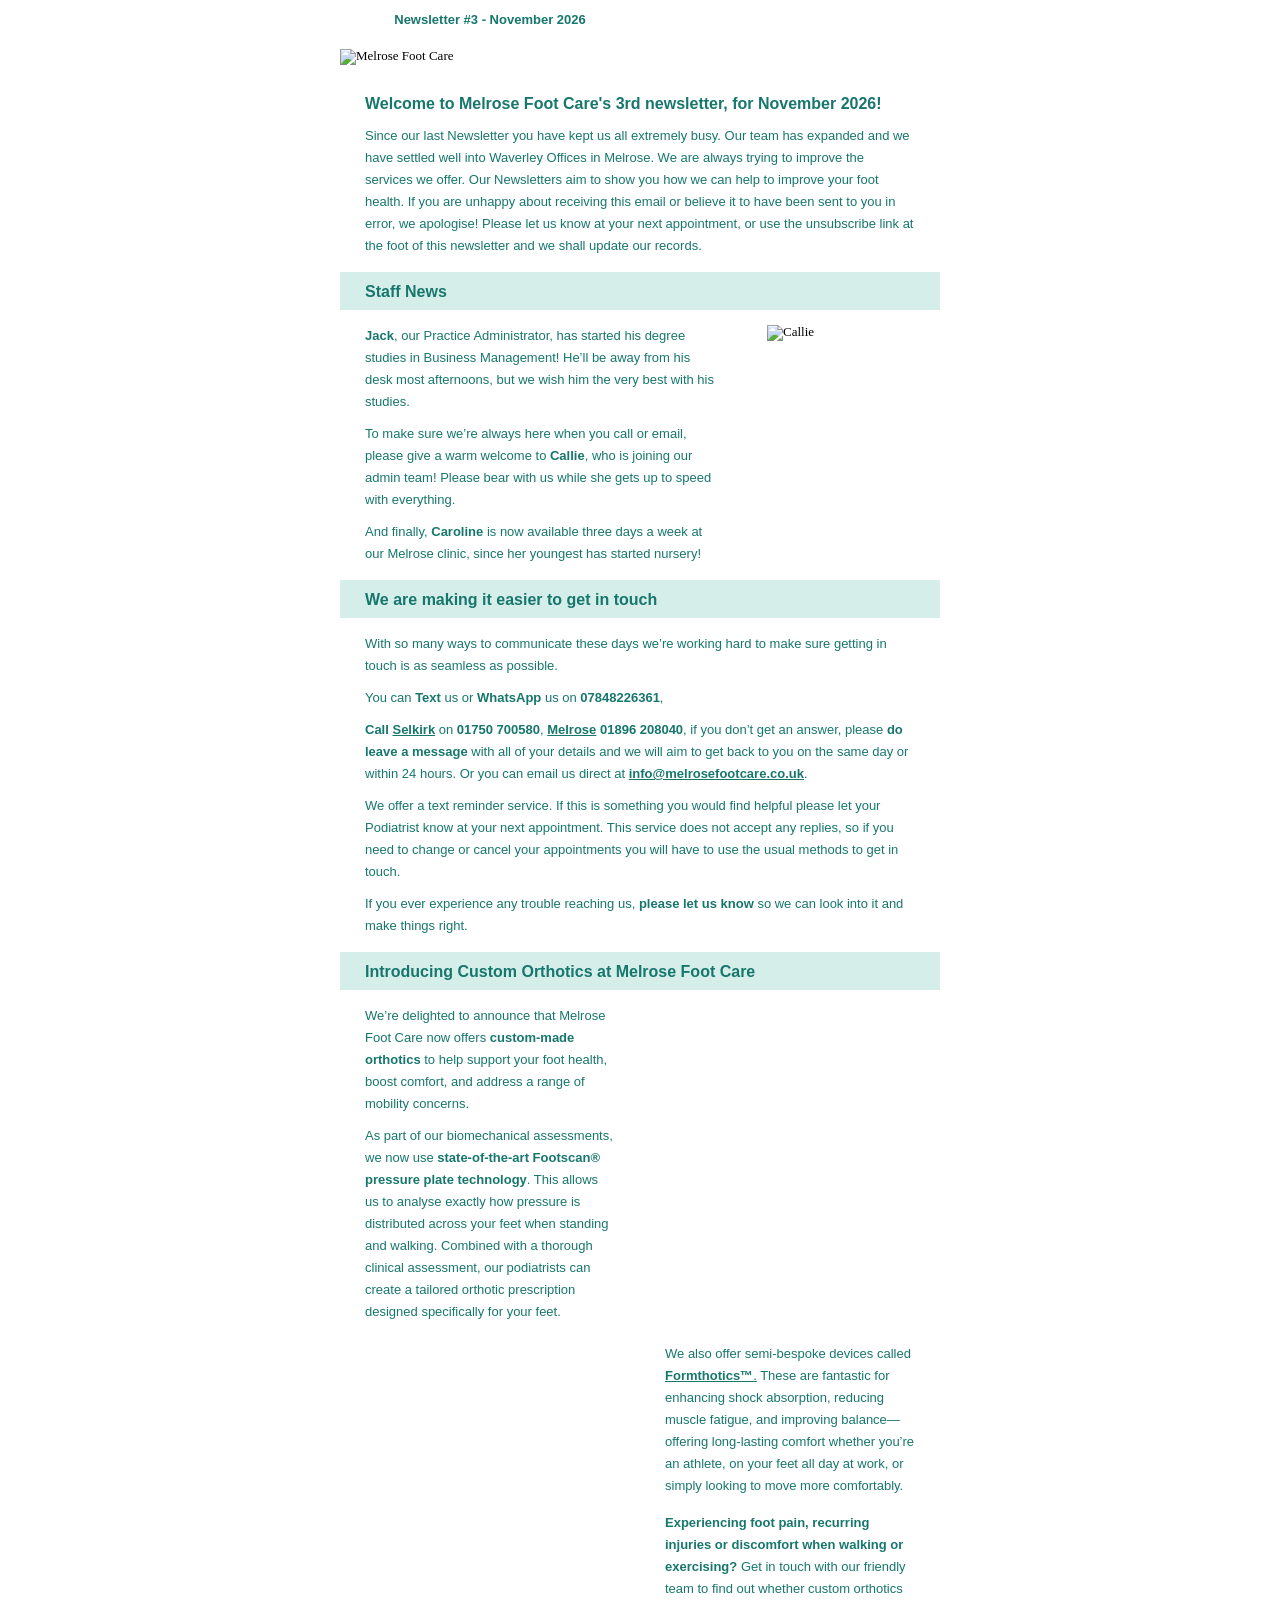
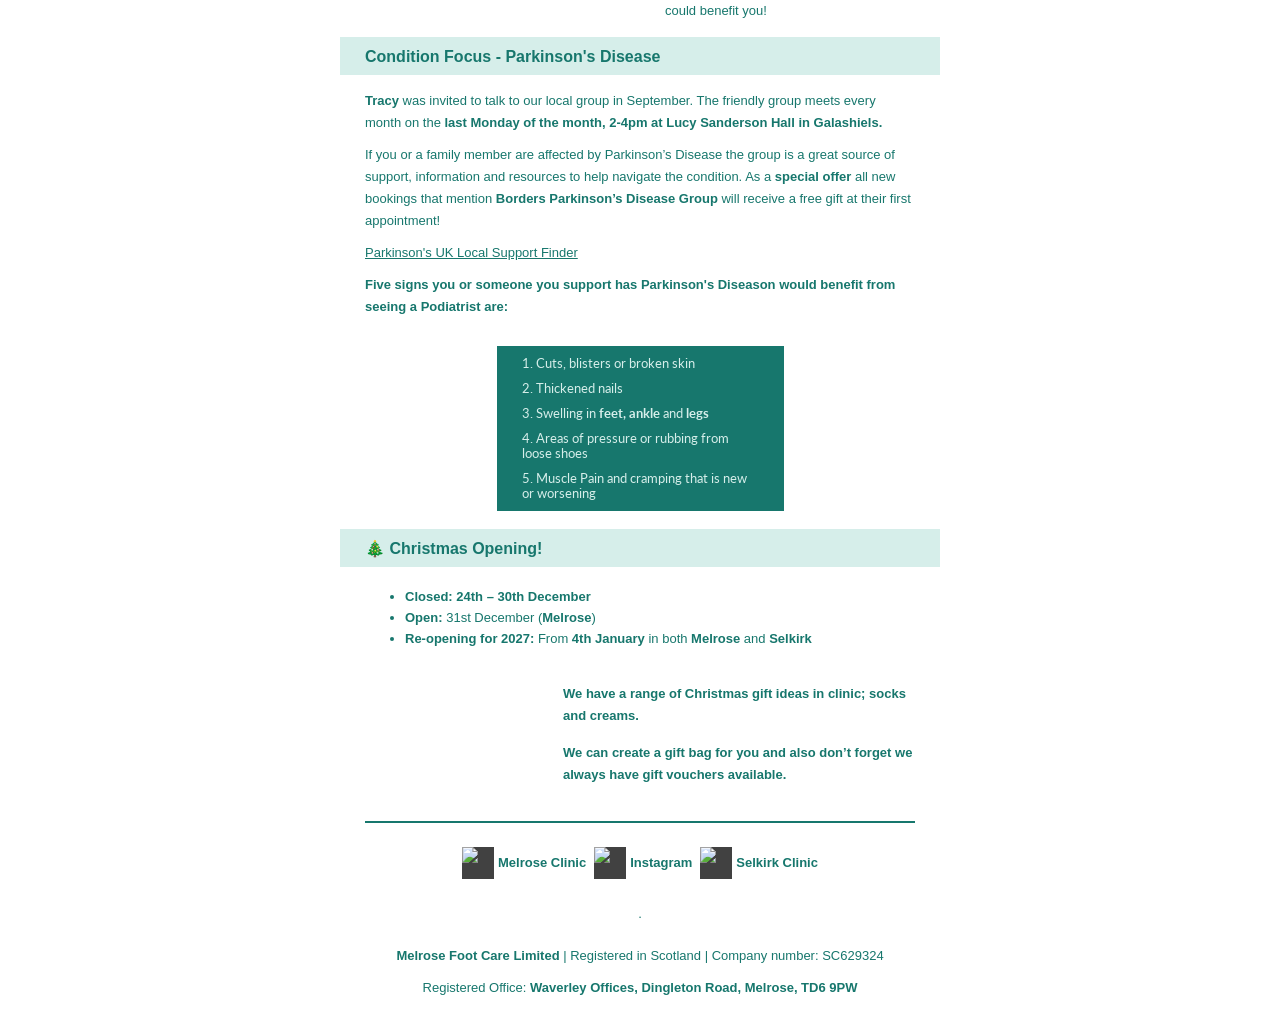
==== commit 29b978fd: "Add files via upload" ====
--- a/mfc-newsletter-3-202611.html
+++ b/mfc-newsletter-3-202611.html
@@ -35,5 +35,5 @@
     }</style><style type="text/css"></style><meta name="color-scheme" content="light dark"/><meta name="supported-color-schemes" content="light dark"/><style type="text/css">:root {
           color-scheme: light dark;
           supported-color-schemes: light dark;
-        }</style></head><body style="word-spacing:normal;background-color:#ffffff;"><div style="background-color:#ffffff;" role="main" lang="en" dir="ltr"><!--[if mso | IE]><table align="center" border="0" cellpadding="0" cellspacing="0" class="" role="presentation" style="width:600px;" width="600" bgcolor="transparent" ><tr><td style="line-height:0px;font-size:0px;mso-line-height-rule:exactly;"><![endif]--><div style="background:transparent;background-color:transparent;margin:0px auto;max-width:600px;"><table align="center" border="0" cellpadding="0" cellspacing="0" role="presentation" style="background:transparent;background-color:transparent;width:100%;"><tbody><tr><td style="direction:ltr;font-size:0px;padding:2px 0px 0px 0px;text-align:center;"><!--[if mso | IE]><table role="presentation" border="0" cellpadding="0" cellspacing="0"><tr><td class="" style="vertical-align:middle;width:300px;" ><![endif]--><div class="mj-column-per-50 mj-outlook-group-fix" style="font-size:0px;text-align:left;direction:ltr;display:inline-block;vertical-align:middle;width:100%;"><table border="0" cellpadding="0" cellspacing="0" role="presentation" style="vertical-align:middle;" width="100%"><tbody><tr><td align="left" style="font-size:0px;padding:10px 25px;padding-top:0px;padding-bottom:0px;word-break:break-word;"><div style="font-family:Verdana, Helvetica, Arial, sans-serif;font-size:14px;letter-spacing:normal;line-height:1;text-align:left;color:#17776D;"><p class="text-build-content" style="text-align: center; margin: 10px 0; margin-top: 10px; margin-bottom: 10px;"><span style="color:#17776D;font-family:Arial;font-size:13px"><b>Newsletter #3 - November 2026</b></span></p></div></td></tr></tbody></table></div><!--[if mso | IE]></td><td class="" style="vertical-align:middle;width:300px;" ><![endif]--><div class="mj-column-per-50 mj-outlook-group-fix" style="font-size:0px;text-align:left;direction:ltr;display:inline-block;vertical-align:middle;width:100%;"><table border="0" cellpadding="0" cellspacing="0" role="presentation" style="vertical-align:middle;" width="100%"><tbody><tr><td align="left" style="font-size:0px;padding:2px 25px 0px 25px;padding-top:2px;padding-bottom:0px;word-break:break-word;"><div style="font-family:Verdana, Helvetica, Arial, sans-serif;font-size:13px;line-height:1;text-align:left;color:#000000;"><p class="text-build-content" style="line-height: 15px; text-align: right; margin: 10px 0; margin-top: 10px; margin-bottom: 10px;"><a class="link-build-content" style="color:inherit;text-decoration:none;; text-decoration: none;" target="_blank" href="https://s0mgy.mjt.lu/nl3/z7anWshVWIdPbb4S7jmeOQ?m=EAAACbz2NBkAAc6SVswAAQQaulEAAYCt2lwAnjXNACX-UgBq7yP-Zp7N4GrtQR2qtId31ElNcQAjbUA&amp;b=5aad4e50&amp;e=56cb442b&amp;x=mYckkrMYPt92gSnyzDEQ1IFRb-2Uj3uyXBiPJBT4zvI"><span style="color:#17776D;font-family:Arial, sans-serif;font-size:13px;line-height:22px">View online version</span></a></p></div></td></tr></tbody></table></div><!--[if mso | IE]></td></tr></table><![endif]--></td></tr></tbody></table></div><!--[if mso | IE]></td></tr></table><table align="center" border="0" cellpadding="0" cellspacing="0" class="" role="presentation" style="width:600px;" width="600" bgcolor="transparent" ><tr><td style="line-height:0px;font-size:0px;mso-line-height-rule:exactly;"><![endif]--><div style="background:transparent;background-color:transparent;margin:0px auto;max-width:600px;"><table align="center" border="0" cellpadding="0" cellspacing="0" role="presentation" style="background:transparent;background-color:transparent;width:100%;"><tbody><tr><td style="direction:ltr;font-size:0px;padding:5px 0px 5px 0px;text-align:center;"><!--[if mso | IE]><table role="presentation" border="0" cellpadding="0" cellspacing="0"><tr><td class="" style="vertical-align:top;width:600px;" ><![endif]--><div class="mj-column-per-100 mj-outlook-group-fix" style="font-size:0px;text-align:left;direction:ltr;display:inline-block;vertical-align:top;width:100%;"><table border="0" cellpadding="0" cellspacing="0" role="presentation" style="vertical-align:top;" width="100%"><tbody><tr><td align="center" style="font-size:0px;padding:8px 0px 8px 0px;word-break:break-word;"><table border="0" cellpadding="0" cellspacing="0" role="presentation" style="border-collapse:collapse;border-spacing:0px;"><tbody><tr><td style="width:600px;"><img alt="Melrose Foot Care" src="https://s0mgy.mjt.lu/img2/s0mgy/5837fa48-355f-4b1a-9b3d-c6f28defb783/content" style="border:none;display:block;outline:none;text-decoration:none;height:auto;width:100%;font-size:13px;" width="600" height="auto"/></td></tr></tbody></table></td></tr></tbody></table></div><!--[if mso | IE]></td></tr></table><![endif]--></td></tr></tbody></table></div><!--[if mso | IE]></td></tr></table><table align="center" border="0" cellpadding="0" cellspacing="0" class="" role="presentation" style="width:600px;" width="600" bgcolor="transparent" ><tr><td style="line-height:0px;font-size:0px;mso-line-height-rule:exactly;"><![endif]--><div style="background:transparent;background-color:transparent;margin:0px auto;max-width:600px;"><table align="center" border="0" cellpadding="0" cellspacing="0" role="presentation" style="background:transparent;background-color:transparent;width:100%;"><tbody><tr><td style="direction:ltr;font-size:0px;padding:5px 0px 5px 0px;text-align:center;"><!--[if mso | IE]><table role="presentation" border="0" cellpadding="0" cellspacing="0"><tr><td class="" style="vertical-align:top;width:600px;" ><![endif]--><div class="mj-column-per-100 mj-outlook-group-fix" style="font-size:0px;text-align:left;direction:ltr;display:inline-block;vertical-align:top;width:100%;"><table border="0" cellpadding="0" cellspacing="0" role="presentation" style="vertical-align:top;" width="100%"><tbody><tr><td align="left" style="font-size:0px;padding:0px 25px 0px 25px;word-break:break-word;"><div style="font-family:Verdana, Helvetica, Arial, sans-serif;font-size:13px;line-height:1;text-align:left;color:#000000;"><p class="text-build-content" style="line-height: 15px; margin: 10px 0; margin-top: 10px;"><span style="color:#17776D;font-family:Arial, sans-serif;font-size:16px;line-height:22px"><b>Welcome to Melrose Foot Care&#39;s 3rd newsletter, for November 2026!  </b></span></p><p class="text-build-content" style="line-height: 15px; margin: 10px 0; margin-bottom: 10px;"><span style="color:#17776D;font-family:Arial, sans-serif;font-size:13px;line-height:22px">Since our last Newsletter you have kept us all extremely busy. Our team has expanded and we have settled well into Waverley Offices in Melrose. We are always trying to improve the services we offer. Our Newsletters aim to show you how we can help to improve your foot health. If you are unhappy about receiving this email or believe it to have been sent to you in error, we apologise! Please let us know at your next appointment, or use the unsubscribe link at the foot of this newsletter and we shall update our records.</span></p></div></td></tr></tbody></table></div><!--[if mso | IE]></td></tr></table><![endif]--></td></tr></tbody></table></div><!--[if mso | IE]></td></tr></table><table align="center" border="0" cellpadding="0" cellspacing="0" class="" role="presentation" style="width:600px;" width="600" bgcolor="#d6eeea" ><tr><td style="line-height:0px;font-size:0px;mso-line-height-rule:exactly;"><![endif]--><div style="background:#d6eeea;background-color:#d6eeea;margin:0px auto;max-width:600px;"><table align="center" border="0" cellpadding="0" cellspacing="0" role="presentation" style="background:#d6eeea;background-color:#d6eeea;width:100%;"><tbody><tr><td style="direction:ltr;font-size:0px;padding:0px 0px 0px 0px;text-align:center;"><!--[if mso | IE]><table role="presentation" border="0" cellpadding="0" cellspacing="0"><tr><td class="" style="vertical-align:middle;width:600px;" ><![endif]--><div class="mj-column-per-100 mj-outlook-group-fix" style="font-size:0px;text-align:left;direction:ltr;display:inline-block;vertical-align:middle;width:100%;"><table border="0" cellpadding="0" cellspacing="0" role="presentation" style="vertical-align:middle;" width="100%"><tbody><tr><td align="left" style="font-size:0px;padding:0px 25px 0px 25px;padding-top:0px;padding-bottom:0px;word-break:break-word;"><div style="font-family:Verdana, Helvetica, Arial, sans-serif;font-size:13px;line-height:1;text-align:left;color:#000000;"><h2 class="text-build-content" style="line-height:16px;; margin-top: 10px; margin-bottom: 10px; font-weight: normal;"><span style="color:#17776d;font-family:Arial, sans-serif;font-size:16px"><b>Staff News</b></span></h2></div></td></tr></tbody></table></div><!--[if mso | IE]></td></tr></table><![endif]--></td></tr></tbody></table></div><!--[if mso | IE]></td></tr></table><table align="center" border="0" cellpadding="0" cellspacing="0" class="" role="presentation" style="width:600px;" width="600" bgcolor="transparent" ><tr><td style="line-height:0px;font-size:0px;mso-line-height-rule:exactly;"><![endif]--><div style="background:transparent;background-color:transparent;margin:0px auto;max-width:600px;"><table align="center" border="0" cellpadding="0" cellspacing="0" role="presentation" style="background:transparent;background-color:transparent;width:100%;"><tbody><tr><td style="direction:ltr;font-size:0px;padding:5px 0px 5px 0px;text-align:center;"><!--[if mso | IE]><table role="presentation" border="0" cellpadding="0" cellspacing="0"><tr><td class="" style="vertical-align:top;width:402px;" ><![endif]--><div class="mj-column-per-67 mj-outlook-group-fix" style="font-size:0px;text-align:left;direction:ltr;display:inline-block;vertical-align:top;width:100%;"><table border="0" cellpadding="0" cellspacing="0" role="presentation" style="vertical-align:top;" width="100%"><tbody><tr><td align="left" style="font-size:0px;padding:0px 25px 0px 25px;padding-top:0px;padding-bottom:0px;word-break:break-word;"><div style="font-family:Verdana, Helvetica, Arial, sans-serif;font-size:13px;line-height:1;text-align:left;color:#000000;"><p class="text-build-content" style="line-height: 15px; margin: 10px 0; margin-top: 10px;"><span style="color:#17776D;font-family:Arial, sans-serif;font-size:13px;line-height:22px"><b>Jack</b>, our Practice Administrator, has started his degree studies in Business Management! He’ll be away from his desk most afternoons, but we wish him the very best with his studies.</span></p><p class="text-build-content" style="line-height: 15px; margin: 10px 0;"><span style="color:#17776D;font-family:Arial, sans-serif;font-size:13px;line-height:22px">To make sure we’re always here when you call or email, please give a warm welcome to <b>Callie</b>, who is joining our admin team! Please bear with us while she gets up to speed with everything.</span></p><p class="text-build-content" style="line-height: 15px; margin: 10px 0; margin-bottom: 10px;"><span style="color:#17776D;font-family:Arial, sans-serif;font-size:13px;line-height:22px">And finally, <b>Caroline</b> is now available three days a week at our Melrose clinic, since her youngest has started nursery!</span></p></div></td></tr></tbody></table></div><!--[if mso | IE]></td><td class="" style="vertical-align:top;width:198px;" ><![endif]--><div class="mj-column-per-33 mj-outlook-group-fix" style="font-size:0px;text-align:left;direction:ltr;display:inline-block;vertical-align:top;width:100%;"><table border="0" cellpadding="0" cellspacing="0" role="presentation" style="vertical-align:top;" width="100%"><tbody><tr><td align="center" style="font-size:0px;padding:10px 25px;word-break:break-word;"><table border="0" cellpadding="0" cellspacing="0" role="presentation" style="border-collapse:collapse;border-spacing:0px;"><tbody><tr><td style="width:148px;"><img alt="Callie" src="https://s0mgy.mjt.lu/img2/s0mgy/948292b2-fdf8-4b21-8d96-500ba9d02c72/content" style="border:none;display:block;outline:none;text-decoration:none;height:auto;width:100%;font-size:13px;" width="148" height="auto"/></td></tr></tbody></table></td></tr></tbody></table></div><!--[if mso | IE]></td></tr></table><![endif]--></td></tr></tbody></table></div><!--[if mso | IE]></td></tr></table><table align="center" border="0" cellpadding="0" cellspacing="0" class="" role="presentation" style="width:600px;" width="600" bgcolor="#d6eeea" ><tr><td style="line-height:0px;font-size:0px;mso-line-height-rule:exactly;"><![endif]--><div style="background:#d6eeea;background-color:#d6eeea;margin:0px auto;max-width:600px;"><table align="center" border="0" cellpadding="0" cellspacing="0" role="presentation" style="background:#d6eeea;background-color:#d6eeea;width:100%;"><tbody><tr><td style="direction:ltr;font-size:0px;padding:0px 0px 0px 0px;text-align:center;"><!--[if mso | IE]><table role="presentation" border="0" cellpadding="0" cellspacing="0"><tr><td class="" style="vertical-align:middle;width:600px;" ><![endif]--><div class="mj-column-per-100 mj-outlook-group-fix" style="font-size:0px;text-align:left;direction:ltr;display:inline-block;vertical-align:middle;width:100%;"><table border="0" cellpadding="0" cellspacing="0" role="presentation" style="vertical-align:middle;" width="100%"><tbody><tr><td align="left" style="font-size:0px;padding:0px 25px 0px 25px;word-break:break-word;"><div style="font-family:Verdana, Helvetica, Arial, sans-serif;font-size:13px;line-height:1;text-align:left;color:#000000;"><h2 class="text-build-content" style="line-height:16px;; margin-top: 10px; margin-bottom: 10px; font-weight: normal;"><span style="color:#17776d;font-family:Arial, sans-serif;font-size:16px"><b>We are making it easier to get in touch</b></span></h2></div></td></tr></tbody></table></div><!--[if mso | IE]></td></tr></table><![endif]--></td></tr></tbody></table></div><!--[if mso | IE]></td></tr></table><table align="center" border="0" cellpadding="0" cellspacing="0" class="" role="presentation" style="width:600px;" width="600" bgcolor="transparent" ><tr><td style="line-height:0px;font-size:0px;mso-line-height-rule:exactly;"><![endif]--><div style="background:transparent;background-color:transparent;margin:0px auto;max-width:600px;"><table align="center" border="0" cellpadding="0" cellspacing="0" role="presentation" style="background:transparent;background-color:transparent;width:100%;"><tbody><tr><td style="direction:ltr;font-size:0px;padding:5px 0px 5px 0px;text-align:center;"><!--[if mso | IE]><table role="presentation" border="0" cellpadding="0" cellspacing="0"><tr><td class="" style="vertical-align:middle;width:600px;" ><![endif]--><div class="mj-column-per-100 mj-outlook-group-fix" style="font-size:0px;text-align:left;direction:ltr;display:inline-block;vertical-align:middle;width:100%;"><table border="0" cellpadding="0" cellspacing="0" role="presentation" style="vertical-align:middle;" width="100%"><tbody><tr><td align="left" style="font-size:0px;padding:0px 25px 0px 25px;word-break:break-word;"><div style="font-family:Verdana, Helvetica, Arial, sans-serif;font-size:13px;line-height:1;text-align:left;color:#000000;"><p class="text-build-content" style="margin: 10px 0; margin-top: 10px;"><span style="color:#17776D;font-family:Arial, sans-serif;font-size:13px;line-height:22px">With so many ways to communicate these days we’re working hard to make sure getting in touch is as seamless as possible.</span></p><p class="text-build-content" style="margin: 10px 0;"><span style="color:#17776D;font-family:Arial, sans-serif;font-size:13px;line-height:22px">You can <b>Text</b> us or <b>WhatsApp</b> us on <b>07848226361</b>,</span></p><p class="text-build-content" style="margin: 10px 0;"><span style="color:#17776D;font-family:Arial, sans-serif;font-size:13px;line-height:22px"><b>Call </b></span><a class="link-build-content" style="color:inherit;text-decoration:none;; text-decoration: none;" target="_blank" href="https://maps.app.goo.gl/z3XXUnpEfYophYVH6"><span style="color:#17776D;font-family:Arial, sans-serif;font-size:13px;line-height:22px"><b><u>Selkirk</u></b></span></a><span style="color:#17776D;font-family:Arial, sans-serif;font-size:13px;line-height:22px"> on <b>01750 700580</b>, </span><a class="link-build-content" style="color:inherit;text-decoration:none;; text-decoration: none;" target="_blank" href="https://maps.app.goo.gl/be2goA8kTZNXdPTJ9"><span style="color:#17776D;font-family:Arial, sans-serif;font-size:13px;line-height:22px"><b><u>Melrose</u></b></span></a><span style="color:#17776D;font-family:Arial, sans-serif;font-size:13px;line-height:22px"><b> 01896 208040</b>, if you don’t get an answer, please <b>do leave a message</b> with all of your details and we will aim to get back to you on the same day or within 24 hours. Or you can email us direct at </span><a class="link-build-content" style="color:inherit;text-decoration:none;; text-decoration: none;" href="mailto:info@melrosefootcare.co.uk?Subject=Appointment"><span style="color:#17776D;font-family:Arial, sans-serif;font-size:13px;line-height:22px"><b><u>info@melrosefootcare.co.uk</u></b></span></a><span style="color:#17776D;font-family:Arial, sans-serif;font-size:13px;line-height:22px">.</span></p><p class="text-build-content" style="margin: 10px 0;"><span style="color:#17776D;font-family:Arial, sans-serif;font-size:13px;line-height:22px">We offer a text reminder service. If this is something you would find helpful please let your Podiatrist know at your next appointment. This service does not accept any replies, so if you need to change or cancel your appointments you will have to use the usual methods to get in touch.</span></p><p class="text-build-content" style="margin: 10px 0; margin-bottom: 10px;"><span style="color:#17776D;font-family:Arial, sans-serif;font-size:13px;line-height:22px">If you ever experience any trouble reaching us, <b>please let us know</b> so we can look into it and make things right.</span></p></div></td></tr></tbody></table></div><!--[if mso | IE]></td></tr></table><![endif]--></td></tr></tbody></table></div><!--[if mso | IE]></td></tr></table><table align="center" border="0" cellpadding="0" cellspacing="0" class="" role="presentation" style="width:600px;" width="600" bgcolor="#d6eeea" ><tr><td style="line-height:0px;font-size:0px;mso-line-height-rule:exactly;"><![endif]--><div style="background:#d6eeea;background-color:#d6eeea;margin:0px auto;max-width:600px;"><table align="center" border="0" cellpadding="0" cellspacing="0" role="presentation" style="background:#d6eeea;background-color:#d6eeea;width:100%;"><tbody><tr><td style="direction:ltr;font-size:0px;padding:0px 0px 0px 0px;text-align:center;"><!--[if mso | IE]><table role="presentation" border="0" cellpadding="0" cellspacing="0"><tr><td class="" style="vertical-align:middle;width:600px;" ><![endif]--><div class="mj-column-per-100 mj-outlook-group-fix" style="font-size:0px;text-align:left;direction:ltr;display:inline-block;vertical-align:middle;width:100%;"><table border="0" cellpadding="0" cellspacing="0" role="presentation" style="vertical-align:middle;" width="100%"><tbody><tr><td align="left" style="font-size:0px;padding:0px 25px 0px 25px;word-break:break-word;"><div style="font-family:Verdana, Helvetica, Arial, sans-serif;font-size:13px;line-height:1;text-align:left;color:#000000;"><h2 class="text-build-content" style="line-height:16px;; margin-top: 10px; margin-bottom: 10px; font-weight: normal;"><span style="color:#17776d;font-family:Arial, sans-serif;font-size:16px"><b>Introducing Custom Orthotics at Melrose Foot Care</b></span></h2></div></td></tr></tbody></table></div><!--[if mso | IE]></td></tr></table><![endif]--></td></tr></tbody></table></div><!--[if mso | IE]></td></tr></table><table align="center" border="0" cellpadding="0" cellspacing="0" class="" role="presentation" style="width:600px;" width="600" bgcolor="transparent" ><tr><td style="line-height:0px;font-size:0px;mso-line-height-rule:exactly;"><![endif]--><div style="background:transparent;background-color:transparent;margin:0px auto;max-width:600px;"><table align="center" border="0" cellpadding="0" cellspacing="0" role="presentation" style="background:transparent;background-color:transparent;width:100%;"><tbody><tr><td style="direction:ltr;font-size:0px;padding:5px 0px 0px 0px;text-align:center;"><!--[if mso | IE]><table role="presentation" border="0" cellpadding="0" cellspacing="0"><tr><td class="" style="vertical-align:middle;width:300px;" ><![endif]--><div class="mj-column-per-50 mj-outlook-group-fix" style="font-size:0px;text-align:left;direction:ltr;display:inline-block;vertical-align:middle;width:100%;"><table border="0" cellpadding="0" cellspacing="0" role="presentation" style="vertical-align:middle;" width="100%"><tbody><tr><td align="left" style="font-size:0px;padding:0px 25px 0px 25px;padding-top:0px;padding-bottom:0px;word-break:break-word;"><div style="font-family:Verdana, Helvetica, Arial, sans-serif;font-size:13px;line-height:1;text-align:left;color:#000000;"><p class="text-build-content" style="line-height: 15px; margin: 10px 0; margin-top: 10px;"><span style="color:#17776D;font-family:Arial, sans-serif;font-size:13px;line-height:22px">We’re delighted to announce that Melrose Foot Care now offers <b>custom-made orthotics</b> to help support your foot health, boost comfort, and address a range of mobility concerns.</span></p><p class="text-build-content" style="line-height: 15px; margin: 10px 0; margin-bottom: 10px;"><span style="color:#17776D;font-family:Arial, sans-serif;font-size:13px;line-height:22px">As part of our biomechanical assessments, we now use <b>state-of-the-art Footscan® pressure plate technology</b>. This allows us to analyse exactly how pressure is distributed across your feet when standing and walking. Combined with a thorough clinical assessment, our podiatrists can create a tailored orthotic prescription designed specifically for your feet.</span></p></div></td></tr></tbody></table></div><!--[if mso | IE]></td><td class="" style="vertical-align:middle;width:300px;" ><![endif]--><div class="mj-column-per-50 mj-outlook-group-fix" style="font-size:0px;text-align:left;direction:ltr;display:inline-block;vertical-align:middle;width:100%;"><table border="0" cellpadding="0" cellspacing="0" role="presentation" style="vertical-align:middle;" width="100%"><tbody><tr><td align="center" style="font-size:0px;padding:10px 10px 10px 10px;word-break:break-word;"><table border="0" cellpadding="0" cellspacing="0" role="presentation" style="border-collapse:collapse;border-spacing:0px;" class="mj-full-width-mobile"><tbody><tr><td style="width:280px;" class="mj-full-width-mobile"><img alt="" src="https://s0mgy.mjt.lu/img2/s0mgy/0b2841d2-387e-44d7-ae1b-02f286a74b02/content" style="border:none;border-radius:0;display:block;outline:none;text-decoration:none;height:auto;width:100%;font-size:13px;" width="280" height="auto"/></td></tr></tbody></table></td></tr></tbody></table></div><!--[if mso | IE]></td></tr></table><![endif]--></td></tr></tbody></table></div><!--[if mso | IE]></td></tr></table><table align="center" border="0" cellpadding="0" cellspacing="0" class="" role="presentation" style="width:600px;" width="600" bgcolor="transparent" ><tr><td style="line-height:0px;font-size:0px;mso-line-height-rule:exactly;"><![endif]--><div style="background:transparent;background-color:transparent;margin:0px auto;max-width:600px;"><table align="center" border="0" cellpadding="0" cellspacing="0" role="presentation" style="background:transparent;background-color:transparent;width:100%;"><tbody><tr><td style="direction:ltr;font-size:0px;padding:0px 0px 5px 0px;text-align:center;"><!--[if mso | IE]><table role="presentation" border="0" cellpadding="0" cellspacing="0"><tr><td class="" style="vertical-align:middle;width:300px;" ><![endif]--><div class="mj-column-per-50 mj-outlook-group-fix" style="font-size:0px;text-align:left;direction:ltr;display:inline-block;vertical-align:middle;width:100%;"><table border="0" cellpadding="0" cellspacing="0" role="presentation" style="vertical-align:middle;" width="100%"><tbody><tr><td align="center" style="font-size:0px;padding:10px 10px 10px 10px;word-break:break-word;"><table border="0" cellpadding="0" cellspacing="0" role="presentation" style="border-collapse:collapse;border-spacing:0px;" class="mj-full-width-mobile"><tbody><tr><td style="width:280px;" class="mj-full-width-mobile"><img alt="" src="https://s0mgy.mjt.lu/img2/s0mgy/6c30fe22-6b3d-4908-9a25-0a020e0b6bde/content" style="border:none;display:block;outline:none;text-decoration:none;height:auto;width:100%;font-size:13px;" width="280" height="auto"/></td></tr></tbody></table></td></tr></tbody></table></div><!--[if mso | IE]></td><td class="" style="vertical-align:middle;width:300px;" ><![endif]--><div class="mj-column-per-50 mj-outlook-group-fix" style="font-size:0px;text-align:left;direction:ltr;display:inline-block;vertical-align:middle;width:100%;"><table border="0" cellpadding="0" cellspacing="0" role="presentation" style="vertical-align:middle;" width="100%"><tbody><tr><td align="left" style="font-size:0px;padding:0px 25px 0px 25px;padding-top:0px;padding-bottom:0px;word-break:break-word;"><div style="font-family:Verdana, Helvetica, Arial, sans-serif;font-size:13px;line-height:1;text-align:left;color:#000000;"><p class="text-build-content" style="line-height: 15px; margin: 10px 0; margin-top: 10px; margin-bottom: 10px;"><span style="color:#17776D;font-family:Arial, sans-serif;font-size:13px;line-height:22px">We also offer semi-bespoke devices called </span><a class="link-build-content" style="color:inherit;text-decoration:none;; text-decoration: none;" target="_blank" href="https://www.formthotics.co.uk/"><span style="color:#17776D;font-family:Arial, sans-serif;font-size:13px;line-height:22px"><b><u>Formthotics™</u></b><u>.</u></span></a><span style="color:#17776D;font-family:Arial, sans-serif;font-size:13px;line-height:22px"> These are fantastic for enhancing shock absorption, reducing muscle fatigue, and improving balance—offering long-lasting comfort whether you’re an athlete, on your feet all day at work, or simply looking to move more comfortably.</span><br/><br/><span style="color:#17776D;font-family:Arial, sans-serif;font-size:13px;line-height:22px"><b>Experiencing foot pain, recurring injuries or discomfort when walking or exercising?</b> Get in touch with our friendly team to find out whether custom orthotics could benefit you!</span></p></div></td></tr></tbody></table></div><!--[if mso | IE]></td></tr></table><![endif]--></td></tr></tbody></table></div><!--[if mso | IE]></td></tr></table><table align="center" border="0" cellpadding="0" cellspacing="0" class="" role="presentation" style="width:600px;" width="600" bgcolor="#d6eeea" ><tr><td style="line-height:0px;font-size:0px;mso-line-height-rule:exactly;"><![endif]--><div style="background:#d6eeea;background-color:#d6eeea;margin:0px auto;max-width:600px;"><table align="center" border="0" cellpadding="0" cellspacing="0" role="presentation" style="background:#d6eeea;background-color:#d6eeea;width:100%;"><tbody><tr><td style="direction:ltr;font-size:0px;padding:0px 0px 0px 0px;text-align:center;"><!--[if mso | IE]><table role="presentation" border="0" cellpadding="0" cellspacing="0"><tr><td class="" style="vertical-align:middle;width:600px;" ><![endif]--><div class="mj-column-per-100 mj-outlook-group-fix" style="font-size:0px;text-align:left;direction:ltr;display:inline-block;vertical-align:middle;width:100%;"><table border="0" cellpadding="0" cellspacing="0" role="presentation" style="vertical-align:middle;" width="100%"><tbody><tr><td align="left" style="font-size:0px;padding:0px 25px 0px 25px;word-break:break-word;"><div style="font-family:Verdana, Helvetica, Arial, sans-serif;font-size:13px;line-height:1;text-align:left;color:#000000;"><h2 class="text-build-content" style="line-height:16px;; margin-top: 10px; margin-bottom: 10px; font-weight: normal;"><span style="color:#17776d;font-family:Arial, sans-serif;font-size:16px"><b>Condition Focus - Parkinson&#39;s Disease</b></span></h2></div></td></tr></tbody></table></div><!--[if mso | IE]></td></tr></table><![endif]--></td></tr></tbody></table></div><!--[if mso | IE]></td></tr></table><table align="center" border="0" cellpadding="0" cellspacing="0" class="" role="presentation" style="width:600px;" width="600" bgcolor="transparent" ><tr><td style="line-height:0px;font-size:0px;mso-line-height-rule:exactly;"><![endif]--><div style="background:transparent;background-color:transparent;margin:0px auto;max-width:600px;"><table align="center" border="0" cellpadding="0" cellspacing="0" role="presentation" style="background:transparent;background-color:transparent;width:100%;"><tbody><tr><td style="direction:ltr;font-size:0px;padding:5px 0px 5px 0px;text-align:center;"><!--[if mso | IE]><table role="presentation" border="0" cellpadding="0" cellspacing="0"><tr><td class="" style="vertical-align:middle;width:600px;" ><![endif]--><div class="mj-column-per-100 mj-outlook-group-fix" style="font-size:0px;text-align:left;direction:ltr;display:inline-block;vertical-align:middle;width:100%;"><table border="0" cellpadding="0" cellspacing="0" role="presentation" style="vertical-align:middle;" width="100%"><tbody><tr><td align="left" style="font-size:0px;padding:0px 25px 0px 25px;word-break:break-word;"><div style="font-family:Verdana, Helvetica, Arial, sans-serif;font-size:13px;line-height:1;text-align:left;color:#000000;"><p class="text-build-content" style="line-height: 15px; margin: 10px 0; margin-top: 10px;"><span style="color:#17776D;font-family:Arial, sans-serif;font-size:13px;line-height:22px"><b>Tracy</b> was invited to talk to our local group in September. The friendly group meets every month on the <b>last Monday of the month, 2-4pm at Lucy Sanderson Hall in Galashiels.</b></span></p><p class="text-build-content" style="line-height: 15px; margin: 10px 0;"><span style="color:#17776D;font-family:Arial, sans-serif;font-size:13px;line-height:22px">If you or a family member are affected by Parkinson’s Disease the group is a great source of support, information and resources to help navigate the condition. As a <b>special offer</b> all new bookings that mention <b>Borders Parkinson’s Disease Group</b> will receive a free gift at their first appointment!</span></p><p class="text-build-content" style="line-height: 15px; margin: 10px 0;"><a class="link-build-content" style="color:inherit;text-decoration:none;; text-decoration: none;" target="_blank" href="https://localsupport.parkinsons.org.uk/"><span style="color:#17776D;font-family:Arial, sans-serif;font-size:13px;line-height:22px"><u>Parkinson&#39;s UK Local Support Finder</u></span></a></p><p class="text-build-content" style="line-height: 15px; margin: 10px 0; margin-bottom: 10px;"><span style="color:#17776D;font-family:Arial, sans-serif;font-size:13px;line-height:22px"><b>Five signs you or someone you support has Parkinson&#39;s Diseason would benefit from seeing a Podiatrist are:</b></span></p></div></td></tr></tbody></table></div><!--[if mso | IE]></td></tr></table><![endif]--></td></tr></tbody></table></div><!--[if mso | IE]></td></tr></table><table align="center" border="0" cellpadding="0" cellspacing="0" class="" role="presentation" style="width:600px;" width="600" bgcolor="transparent" ><tr><td style="line-height:0px;font-size:0px;mso-line-height-rule:exactly;"><![endif]--><div style="background:transparent;background-color:transparent;margin:0px auto;max-width:600px;"><table align="center" border="0" cellpadding="0" cellspacing="0" role="presentation" style="background:transparent;background-color:transparent;width:100%;"><tbody><tr><td style="border:13px solid #ffffff;direction:ltr;font-size:0px;padding:0px 0px 5px 0px;text-align:center;"><!--[if mso | IE]><table role="presentation" border="0" cellpadding="0" cellspacing="0"><tr><td class="" style="vertical-align:top;width:143.5px;" ><![endif]--><div class="mj-column-per-25 mj-outlook-group-fix" style="font-size:0px;text-align:left;direction:ltr;display:inline-block;vertical-align:top;width:100%;"><table border="0" cellpadding="0" cellspacing="0" role="presentation" style="vertical-align:top;" width="100%"><tbody></tbody></table></div><!--[if mso | IE]></td><td class="" style="vertical-align:top;width:287px;" ><![endif]--><div class="mj-column-per-50 mj-outlook-group-fix" style="font-size:0px;text-align:left;direction:ltr;display:inline-block;vertical-align:top;width:100%;"><table border="0" cellpadding="0" cellspacing="0" role="presentation" style="vertical-align:top;" width="100%"><tbody><tr><td align="left" style="background:#17776d;font-size:0px;padding:0px 25px 0px 25px;word-break:break-word;"><div style="font-family:Verdana, Helvetica, Arial, sans-serif;font-size:13px;line-height:1;text-align:left;color:#000000;"><p class="text-build-content" style="line-height: 14px; margin: 10px 0; margin-top: 10px;"><span style="background-color:transparent;color:#d6eeea;font-family:Lato;font-size:13px">1. Cuts, blisters or broken skin</span></p><p class="text-build-content" style="line-height: 14px; margin: 10px 0;"><span style="background-color:transparent;color:#d6eeea;font-family:Lato;font-size:13px">2. Thickened nails</span></p><p class="text-build-content" style="line-height: 14px; margin: 10px 0;"><span style="background-color:transparent;color:#d6eeea;font-family:Lato;font-size:13px">3. Swelling in <b>feet, ankle</b> and <b>legs</b></span></p><p class="text-build-content" style="line-height: 14px; margin: 10px 0;"><span style="background-color:transparent;color:#d6eeea;font-family:Lato;font-size:13px">4. Areas of pressure or rubbing from loose shoes</span></p><p class="text-build-content" style="line-height: 14px; margin: 10px 0; margin-bottom: 10px;"><span style="background-color:transparent;color:#d6eeea;font-family:Lato;font-size:13px">5. Muscle Pain and cramping that is new or worsening</span></p></div></td></tr></tbody></table></div><!--[if mso | IE]></td><td class="" style="vertical-align:top;width:143.5px;" ><![endif]--><div class="mj-column-per-25 mj-outlook-group-fix" style="font-size:0px;text-align:left;direction:ltr;display:inline-block;vertical-align:top;width:100%;"><table border="0" cellpadding="0" cellspacing="0" role="presentation" style="vertical-align:top;" width="100%"><tbody></tbody></table></div><!--[if mso | IE]></td></tr></table><![endif]--></td></tr></tbody></table></div><!--[if mso | IE]></td></tr></table><table align="center" border="0" cellpadding="0" cellspacing="0" class="" role="presentation" style="width:600px;" width="600" bgcolor="#d6eeea" ><tr><td style="line-height:0px;font-size:0px;mso-line-height-rule:exactly;"><![endif]--><div style="background:#d6eeea;background-color:#d6eeea;margin:0px auto;max-width:600px;"><table align="center" border="0" cellpadding="0" cellspacing="0" role="presentation" style="background:#d6eeea;background-color:#d6eeea;width:100%;"><tbody><tr><td style="direction:ltr;font-size:0px;padding:0px 0px 0px 0px;text-align:center;"><!--[if mso | IE]><table role="presentation" border="0" cellpadding="0" cellspacing="0"><tr><td class="" style="vertical-align:middle;width:600px;" ><![endif]--><div class="mj-column-per-100 mj-outlook-group-fix" style="font-size:0px;text-align:left;direction:ltr;display:inline-block;vertical-align:middle;width:100%;"><table border="0" cellpadding="0" cellspacing="0" role="presentation" style="vertical-align:middle;" width="100%"><tbody><tr><td align="left" style="font-size:0px;padding:0px 25px 0px 25px;word-break:break-word;"><div style="font-family:Verdana, Helvetica, Arial, sans-serif;font-size:13px;line-height:1;text-align:left;color:#000000;"><h2 class="text-build-content" style="line-height:16px;; margin-top: 10px; margin-bottom: 10px; font-weight: normal;"><span style="color:#17776d;font-family:Arial, sans-serif;font-size:16px"><b>🎄 Christmas Opening!</b></span></h2></div></td></tr></tbody></table></div><!--[if mso | IE]></td></tr></table><![endif]--></td></tr></tbody></table></div><!--[if mso | IE]></td></tr></table><table align="center" border="0" cellpadding="0" cellspacing="0" class="" role="presentation" style="width:600px;" width="600" bgcolor="transparent" ><tr><td style="line-height:0px;font-size:0px;mso-line-height-rule:exactly;"><![endif]--><div style="background:transparent;background-color:transparent;margin:0px auto;max-width:600px;"><table align="center" border="0" cellpadding="0" cellspacing="0" role="presentation" style="background:transparent;background-color:transparent;width:100%;"><tbody><tr><td style="direction:ltr;font-size:0px;padding:5px 0px 5px 0px;text-align:center;"><!--[if mso | IE]><table role="presentation" border="0" cellpadding="0" cellspacing="0"><tr><td class="" style="vertical-align:top;width:600px;" ><![endif]--><div class="mj-column-per-100 mj-outlook-group-fix" style="font-size:0px;text-align:left;direction:ltr;display:inline-block;vertical-align:top;width:100%;"><table border="0" cellpadding="0" cellspacing="0" role="presentation" style="vertical-align:top;" width="100%"><tbody><tr><td align="left" style="font-size:0px;padding:10px 25px;padding-top:0px;padding-bottom:0px;word-break:break-word;"><div style="font-family:Verdana, Helvetica, Arial, sans-serif;font-size:14px;letter-spacing:normal;line-height:1;text-align:left;color:#17776D;"><ul><li style="line-height:20px;"><span style="color:#17776D;font-family:Arial;font-size:13px"><b>Closed:</b> <b>24th – 30th December</b></span></li><li style="line-height:20px;"><span style="color:#17776D;font-family:Arial;font-size:13px"><b>Open:</b> 31st December (<b>Melrose</b>)</span></li><li style="line-height:20px;"><span style="color:#17776D;font-family:Arial;font-size:13px"><b>Re-opening for 2027:</b> From <b>4th January</b> in both <b>Melrose</b> and <b>Selkirk</b></span></li></ul></div></td></tr></tbody></table></div><!--[if mso | IE]></td></tr></table><![endif]--></td></tr></tbody></table></div><!--[if mso | IE]></td></tr></table><table align="center" border="0" cellpadding="0" cellspacing="0" class="" role="presentation" style="width:600px;" width="600" bgcolor="transparent" ><tr><td style="line-height:0px;font-size:0px;mso-line-height-rule:exactly;"><![endif]--><div style="background:transparent;background-color:transparent;margin:0px auto;max-width:600px;"><table align="center" border="0" cellpadding="0" cellspacing="0" role="presentation" style="background:transparent;background-color:transparent;width:100%;"><tbody><tr><td style="direction:ltr;font-size:0px;padding:5px 0px 5px 0px;text-align:center;"><!--[if mso | IE]><table role="presentation" border="0" cellpadding="0" cellspacing="0"><tr><td class="" style="vertical-align:top;width:198px;" ><![endif]--><div class="mj-column-per-33 mj-outlook-group-fix" style="font-size:0px;text-align:left;direction:ltr;display:inline-block;vertical-align:top;width:100%;"><table border="0" cellpadding="0" cellspacing="0" role="presentation" style="vertical-align:top;" width="100%"><tbody><tr><td align="center" style="font-size:0px;padding:10px 10px 10px 10px;word-break:break-word;"><table border="0" cellpadding="0" cellspacing="0" role="presentation" style="border-collapse:collapse;border-spacing:0px;" class="mj-full-width-mobile"><tbody><tr><td style="width:178px;" class="mj-full-width-mobile"><img alt="" src="https://s0mgy.mjt.lu/img2/s0mgy/fe66d116-4f8d-4eb8-905c-9121eb3f6854/content" style="border:none;display:block;outline:none;text-decoration:none;height:auto;width:100%;font-size:13px;" width="178" height="auto"/></td></tr></tbody></table></td></tr></tbody></table></div><!--[if mso | IE]></td><td class="" style="vertical-align:top;width:402px;" ><![endif]--><div class="mj-column-per-67 mj-outlook-group-fix" style="font-size:0px;text-align:left;direction:ltr;display:inline-block;vertical-align:top;width:100%;"><table border="0" cellpadding="0" cellspacing="0" role="presentation" style="vertical-align:top;" width="100%"><tbody><tr><td align="left" style="font-size:0px;padding:0px 25px 0px 25px;word-break:break-word;"><div style="font-family:Verdana, Helvetica, Arial, sans-serif;font-size:13px;line-height:1;text-align:left;color:#000000;"><p class="text-build-content" style="line-height: 15px; margin: 10px 0; margin-top: 10px; margin-bottom: 10px;"><span style="color:#17776D;font-family:Arial, sans-serif;font-size:13px;line-height:22px"><b>We have a range of Christmas gift ideas in clinic; socks and creams. </b></span><br/><br/><span style="color:#17776D;font-family:Arial, sans-serif;font-size:13px;line-height:22px"><b>We can create a gift bag for you and also don’t forget we always have gift vouchers available.</b></span></p></div></td></tr></tbody></table></div><!--[if mso | IE]></td></tr></table><![endif]--></td></tr></tbody></table></div><!--[if mso | IE]></td></tr></table><table align="center" border="0" cellpadding="0" cellspacing="0" class="" role="presentation" style="width:600px;" width="600" bgcolor="transparent" ><tr><td style="line-height:0px;font-size:0px;mso-line-height-rule:exactly;"><![endif]--><div style="background:transparent;background-color:transparent;margin:0px auto;max-width:600px;"><table align="center" border="0" cellpadding="0" cellspacing="0" role="presentation" style="background:transparent;background-color:transparent;width:100%;"><tbody><tr><td style="direction:ltr;font-size:0px;padding:10px 0px 10px 0px;text-align:center;"><!--[if mso | IE]><table role="presentation" border="0" cellpadding="0" cellspacing="0"><tr><td class="" style="vertical-align:top;width:600px;" ><![endif]--><div class="mj-column-per-100 mj-outlook-group-fix" style="font-size:0px;text-align:left;direction:ltr;display:inline-block;vertical-align:top;width:100%;"><table border="0" cellpadding="0" cellspacing="0" role="presentation" style="vertical-align:top;" width="100%"><tbody><tr><td align="center" style="font-size:0px;padding:10px 25px;word-break:break-word;"><p style="border-top:solid 2px #17776D;font-size:1px;margin:0px auto;width:100%;"></p><!--[if mso | IE]><table align="center" border="0" cellpadding="0" cellspacing="0" style="border-top:solid 2px #17776D;font-size:1px;margin:0px auto;width:550px;" role="presentation" width="550px" ><tr><td style="height:0;line-height:0;">  
-</td></tr></table><![endif]--></td></tr><tr><td align="center" style="background:transparent;font-size:0px;padding:10px 25px;word-break:break-word;"><!--[if mso | IE]><table align="center" border="0" cellpadding="0" cellspacing="0" role="presentation" ><tr><td><![endif]--><table align="center" border="0" cellpadding="0" cellspacing="0" role="presentation" style="float:none;display:inline-table;"><tbody><tr><td aria-hidden="true" style="padding:4px;vertical-align:middle;"><table border="0" cellpadding="0" cellspacing="0" role="presentation" style="background:#414141;border-radius:0px;width:32px;"><tbody><tr><td style="padding:0px 0px 0px 0px;font-size:0;height:32px;vertical-align:middle;width:32px;"><a href="https://www.facebook.com/melrosefootcaremelrose" target="_blank"><img alt="Melrose Clinic Facebook page" height="32" src="https://s0mgy.mjt.lu/img2/s0mgy/653b8775-c5bc-419f-95b7-ef00e72f184d/content" style="border-radius:0px;display:block;" width="32"/></a></td></tr></tbody></table></td><td style="vertical-align:middle;padding:4px 4px 4px 0;"><a href="https://www.facebook.com/melrosefootcaremelrose" style="color:#17776D;font-size:13px;font-weight:bold;font-family:Arial, sans-serif;line-height:22px;text-decoration:none;" target="_blank">Melrose Clinic</a></td></tr></tbody></table><!--[if mso | IE]></td><td><![endif]--><table align="center" border="0" cellpadding="0" cellspacing="0" role="presentation" style="float:none;display:inline-table;"><tbody><tr><td aria-hidden="true" style="padding:4px;vertical-align:middle;"><table border="0" cellpadding="0" cellspacing="0" role="presentation" style="background:#414141;border-radius:0px;width:32px;"><tbody><tr><td style="padding:0px 0px 0px 0px;font-size:0;height:32px;vertical-align:middle;width:32px;"><a href="https://www.instagram.com/melrosefootcare/" target="_blank"><img alt="Melrose Foot Care Instagram page" height="32" src="https://s0mgy.mjt.lu/img2/s0mgy/85422c5a-12c0-4a33-b3ac-e73b6cdc0e42/content" style="border-radius:0px;display:block;" width="32"/></a></td></tr></tbody></table></td><td style="vertical-align:middle;padding:4px 4px 4px 0;"><a href="https://www.instagram.com/melrosefootcare/" style="color:#17776D;font-size:13px;font-weight:bold;font-family:Arial, sans-serif;line-height:22px;text-decoration:none;" target="_blank">Instagram</a></td></tr></tbody></table><!--[if mso | IE]></td><td><![endif]--><table align="center" border="0" cellpadding="0" cellspacing="0" role="presentation" style="float:none;display:inline-table;"><tbody><tr><td aria-hidden="true" style="padding:4px;vertical-align:middle;"><table border="0" cellpadding="0" cellspacing="0" role="presentation" style="background:#414141;border-radius:0px;width:32px;"><tbody><tr><td style="padding:0px 0px 0px 0px;font-size:0;height:32px;vertical-align:middle;width:32px;"><a href="https://www.facebook.com/melrosefootcareselkirk" target="_blank"><img alt="Selkirk Clinic Facebook page" height="32" src="https://s0mgy.mjt.lu/img2/s0mgy/15521e89-9e8d-48fb-9acc-ce2b6b00145d/content" style="border-radius:0px;display:block;" width="32"/></a></td></tr></tbody></table></td><td style="vertical-align:middle;padding:4px 4px 4px 0;"><a href="https://www.facebook.com/melrosefootcareselkirk" style="color:#17776D;font-size:13px;font-weight:bold;font-family:Arial, sans-serif;line-height:22px;text-decoration:none;" target="_blank">Selkirk Clinic</a></td></tr></tbody></table><!--[if mso | IE]></td></tr></table><![endif]--></td></tr><tr><td align="left" style="font-size:0px;padding:0px 20px 0px 20px;padding-top:0px;padding-bottom:0px;word-break:break-word;"><div style="font-family:Verdana, Helvetica, Arial, sans-serif;font-size:13px;line-height:1;text-align:left;color:#000000;"><p class="text-build-content" style="line-height: 15px; text-align: center; margin: 10px 0; margin-top: 10px; margin-bottom: 10px;"><span style="color:#17776D;font-family:Arial, sans-serif;font-size:13px;line-height:22px">This e-mail has been sent to gregor.anderson@gmail.com - </span><a class="link-build-content" style="color:inherit;text-decoration:none;; text-decoration: none;" target="_blank" href="https://s0mgy.mjt.lu/unsub2?m=EAAACbz2NBkAAc6SVswAAQQaulEAAYCt2lwAnjXNACX-UgBq7yP-Zp7N4GrtQR2qtId31ElNcQAjbUA&amp;b=5aad4e50&amp;e=56cb442b&amp;x=mYckkrMYPt92gSnyzDEQ1IFRb-2Uj3uyXBiPJBT4zvI&amp;hl=en_us"><span style="color:#17776D;font-family:Arial, sans-serif;font-size:13px;line-height:22px">click here to unsubscribe</span></a><span style="color:#17776D;font-family:Arial, sans-serif;font-size:13px;line-height:22px">.</span></p></div></td></tr><tr><td align="left" style="font-size:0px;padding:0px 20px 0px 20px;padding-top:0px;padding-bottom:0px;word-break:break-word;"><div style="font-family:Verdana, Helvetica, Arial, sans-serif;font-size:13px;line-height:1;text-align:left;color:#000000;"><p class="text-build-content" style="line-height: 15px; text-align: center; margin: 10px 0; margin-top: 10px;"><span style="color:#17776D;font-family:Arial, sans-serif;font-size:13px;line-height:22px"><b>Melrose Foot Care Limited</b> | Registered in Scotland | Company number: SC629324</span></p><p class="text-build-content" style="line-height: 15px; text-align: center; margin: 10px 0; margin-bottom: 10px;"><span style="color:#17776D;font-family:Arial, sans-serif;font-size:13px;line-height:22px">Registered Office: <b>Waverley Offices, Dingleton Road, Melrose, TD6 9PW</b></span></p></div></td></tr></tbody></table></div><!--[if mso | IE]></td></tr></table><![endif]--></td></tr></tbody></table></div><!--[if mso | IE]></td></tr></table><![endif]--></div></body></html>
+        }</style></head><body style="word-spacing:normal;background-color:#ffffff;"><div style="background-color:#ffffff;" role="main" lang="en" dir="ltr"><!--[if mso | IE]><table align="center" border="0" cellpadding="0" cellspacing="0" class="" role="presentation" style="width:600px;" width="600" bgcolor="transparent" ><tr><td style="line-height:0px;font-size:0px;mso-line-height-rule:exactly;"><![endif]--><div style="background:transparent;background-color:transparent;margin:0px auto;max-width:600px;"><table align="center" border="0" cellpadding="0" cellspacing="0" role="presentation" style="background:transparent;background-color:transparent;width:100%;"><tbody><tr><td style="direction:ltr;font-size:0px;padding:2px 0px 0px 0px;text-align:center;"><!--[if mso | IE]><table role="presentation" border="0" cellpadding="0" cellspacing="0"><tr><td class="" style="vertical-align:middle;width:300px;" ><![endif]--><div class="mj-column-per-50 mj-outlook-group-fix" style="font-size:0px;text-align:left;direction:ltr;display:inline-block;vertical-align:middle;width:100%;"><table border="0" cellpadding="0" cellspacing="0" role="presentation" style="vertical-align:middle;" width="100%"><tbody><tr><td align="left" style="font-size:0px;padding:10px 25px;padding-top:0px;padding-bottom:0px;word-break:break-word;"><div style="font-family:Verdana, Helvetica, Arial, sans-serif;font-size:14px;letter-spacing:normal;line-height:1;text-align:left;color:#17776D;"><p class="text-build-content" style="text-align: center; margin: 10px 0; margin-top: 10px; margin-bottom: 10px;"><span style="color:#17776D;font-family:Arial;font-size:13px"><b>Newsletter #3 - November 2026</b></span></p></div></td></tr></tbody></table></div><!--[if mso | IE]></td><td class="" style="vertical-align:middle;width:300px;" ><![endif]--><div class="mj-column-per-50 mj-outlook-group-fix" style="font-size:0px;text-align:left;direction:ltr;display:inline-block;vertical-align:middle;width:100%;"><table border="0" cellpadding="0" cellspacing="0" role="presentation" style="vertical-align:middle;" width="100%"><tbody><tr><td align="left" style="font-size:0px;padding:2px 25px 0px 25px;padding-top:2px;padding-bottom:0px;word-break:break-word;"><div style="font-family:Verdana, Helvetica, Arial, sans-serif;font-size:13px;line-height:1;text-align:left;color:#000000;"><p class="text-build-content" style="line-height: 15px; text-align: right; margin: 10px 0; margin-top: 10px; margin-bottom: 10px;"></p></div></td></tr></tbody></table></div><!--[if mso | IE]></td></tr></table><![endif]--></td></tr></tbody></table></div><!--[if mso | IE]></td></tr></table><table align="center" border="0" cellpadding="0" cellspacing="0" class="" role="presentation" style="width:600px;" width="600" bgcolor="transparent" ><tr><td style="line-height:0px;font-size:0px;mso-line-height-rule:exactly;"><![endif]--><div style="background:transparent;background-color:transparent;margin:0px auto;max-width:600px;"><table align="center" border="0" cellpadding="0" cellspacing="0" role="presentation" style="background:transparent;background-color:transparent;width:100%;"><tbody><tr><td style="direction:ltr;font-size:0px;padding:5px 0px 5px 0px;text-align:center;"><!--[if mso | IE]><table role="presentation" border="0" cellpadding="0" cellspacing="0"><tr><td class="" style="vertical-align:top;width:600px;" ><![endif]--><div class="mj-column-per-100 mj-outlook-group-fix" style="font-size:0px;text-align:left;direction:ltr;display:inline-block;vertical-align:top;width:100%;"><table border="0" cellpadding="0" cellspacing="0" role="presentation" style="vertical-align:top;" width="100%"><tbody><tr><td align="center" style="font-size:0px;padding:8px 0px 8px 0px;word-break:break-word;"><table border="0" cellpadding="0" cellspacing="0" role="presentation" style="border-collapse:collapse;border-spacing:0px;"><tbody><tr><td style="width:600px;"><img alt="Melrose Foot Care" src="https://s0mgy.mjt.lu/img2/s0mgy/5837fa48-355f-4b1a-9b3d-c6f28defb783/content" style="border:none;display:block;outline:none;text-decoration:none;height:auto;width:100%;font-size:13px;" width="600" height="auto"/></td></tr></tbody></table></td></tr></tbody></table></div><!--[if mso | IE]></td></tr></table><![endif]--></td></tr></tbody></table></div><!--[if mso | IE]></td></tr></table><table align="center" border="0" cellpadding="0" cellspacing="0" class="" role="presentation" style="width:600px;" width="600" bgcolor="transparent" ><tr><td style="line-height:0px;font-size:0px;mso-line-height-rule:exactly;"><![endif]--><div style="background:transparent;background-color:transparent;margin:0px auto;max-width:600px;"><table align="center" border="0" cellpadding="0" cellspacing="0" role="presentation" style="background:transparent;background-color:transparent;width:100%;"><tbody><tr><td style="direction:ltr;font-size:0px;padding:5px 0px 5px 0px;text-align:center;"><!--[if mso | IE]><table role="presentation" border="0" cellpadding="0" cellspacing="0"><tr><td class="" style="vertical-align:top;width:600px;" ><![endif]--><div class="mj-column-per-100 mj-outlook-group-fix" style="font-size:0px;text-align:left;direction:ltr;display:inline-block;vertical-align:top;width:100%;"><table border="0" cellpadding="0" cellspacing="0" role="presentation" style="vertical-align:top;" width="100%"><tbody><tr><td align="left" style="font-size:0px;padding:0px 25px 0px 25px;word-break:break-word;"><div style="font-family:Verdana, Helvetica, Arial, sans-serif;font-size:13px;line-height:1;text-align:left;color:#000000;"><p class="text-build-content" style="line-height: 15px; margin: 10px 0; margin-top: 10px;"><span style="color:#17776D;font-family:Arial, sans-serif;font-size:16px;line-height:22px"><b>Welcome to Melrose Foot Care&#39;s 3rd newsletter, for November 2026!  </b></span></p><p class="text-build-content" style="line-height: 15px; margin: 10px 0; margin-bottom: 10px;"><span style="color:#17776D;font-family:Arial, sans-serif;font-size:13px;line-height:22px">Since our last Newsletter you have kept us all extremely busy. Our team has expanded and we have settled well into Waverley Offices in Melrose. We are always trying to improve the services we offer. Our Newsletters aim to show you how we can help to improve your foot health. If you are unhappy about receiving this email or believe it to have been sent to you in error, we apologise! Please let us know at your next appointment, or use the unsubscribe link at the foot of this newsletter and we shall update our records.</span></p></div></td></tr></tbody></table></div><!--[if mso | IE]></td></tr></table><![endif]--></td></tr></tbody></table></div><!--[if mso | IE]></td></tr></table><table align="center" border="0" cellpadding="0" cellspacing="0" class="" role="presentation" style="width:600px;" width="600" bgcolor="#d6eeea" ><tr><td style="line-height:0px;font-size:0px;mso-line-height-rule:exactly;"><![endif]--><div style="background:#d6eeea;background-color:#d6eeea;margin:0px auto;max-width:600px;"><table align="center" border="0" cellpadding="0" cellspacing="0" role="presentation" style="background:#d6eeea;background-color:#d6eeea;width:100%;"><tbody><tr><td style="direction:ltr;font-size:0px;padding:0px 0px 0px 0px;text-align:center;"><!--[if mso | IE]><table role="presentation" border="0" cellpadding="0" cellspacing="0"><tr><td class="" style="vertical-align:middle;width:600px;" ><![endif]--><div class="mj-column-per-100 mj-outlook-group-fix" style="font-size:0px;text-align:left;direction:ltr;display:inline-block;vertical-align:middle;width:100%;"><table border="0" cellpadding="0" cellspacing="0" role="presentation" style="vertical-align:middle;" width="100%"><tbody><tr><td align="left" style="font-size:0px;padding:0px 25px 0px 25px;padding-top:0px;padding-bottom:0px;word-break:break-word;"><div style="font-family:Verdana, Helvetica, Arial, sans-serif;font-size:13px;line-height:1;text-align:left;color:#000000;"><h2 class="text-build-content" style="line-height:16px;; margin-top: 10px; margin-bottom: 10px; font-weight: normal;"><span style="color:#17776d;font-family:Arial, sans-serif;font-size:16px"><b>Staff News</b></span></h2></div></td></tr></tbody></table></div><!--[if mso | IE]></td></tr></table><![endif]--></td></tr></tbody></table></div><!--[if mso | IE]></td></tr></table><table align="center" border="0" cellpadding="0" cellspacing="0" class="" role="presentation" style="width:600px;" width="600" bgcolor="transparent" ><tr><td style="line-height:0px;font-size:0px;mso-line-height-rule:exactly;"><![endif]--><div style="background:transparent;background-color:transparent;margin:0px auto;max-width:600px;"><table align="center" border="0" cellpadding="0" cellspacing="0" role="presentation" style="background:transparent;background-color:transparent;width:100%;"><tbody><tr><td style="direction:ltr;font-size:0px;padding:5px 0px 5px 0px;text-align:center;"><!--[if mso | IE]><table role="presentation" border="0" cellpadding="0" cellspacing="0"><tr><td class="" style="vertical-align:top;width:402px;" ><![endif]--><div class="mj-column-per-67 mj-outlook-group-fix" style="font-size:0px;text-align:left;direction:ltr;display:inline-block;vertical-align:top;width:100%;"><table border="0" cellpadding="0" cellspacing="0" role="presentation" style="vertical-align:top;" width="100%"><tbody><tr><td align="left" style="font-size:0px;padding:0px 25px 0px 25px;padding-top:0px;padding-bottom:0px;word-break:break-word;"><div style="font-family:Verdana, Helvetica, Arial, sans-serif;font-size:13px;line-height:1;text-align:left;color:#000000;"><p class="text-build-content" style="line-height: 15px; margin: 10px 0; margin-top: 10px;"><span style="color:#17776D;font-family:Arial, sans-serif;font-size:13px;line-height:22px"><b>Jack</b>, our Practice Administrator, has started his degree studies in Business Management! He’ll be away from his desk most afternoons, but we wish him the very best with his studies.</span></p><p class="text-build-content" style="line-height: 15px; margin: 10px 0;"><span style="color:#17776D;font-family:Arial, sans-serif;font-size:13px;line-height:22px">To make sure we’re always here when you call or email, please give a warm welcome to <b>Callie</b>, who is joining our admin team! Please bear with us while she gets up to speed with everything.</span></p><p class="text-build-content" style="line-height: 15px; margin: 10px 0; margin-bottom: 10px;"><span style="color:#17776D;font-family:Arial, sans-serif;font-size:13px;line-height:22px">And finally, <b>Caroline</b> is now available three days a week at our Melrose clinic, since her youngest has started nursery!</span></p></div></td></tr></tbody></table></div><!--[if mso | IE]></td><td class="" style="vertical-align:top;width:198px;" ><![endif]--><div class="mj-column-per-33 mj-outlook-group-fix" style="font-size:0px;text-align:left;direction:ltr;display:inline-block;vertical-align:top;width:100%;"><table border="0" cellpadding="0" cellspacing="0" role="presentation" style="vertical-align:top;" width="100%"><tbody><tr><td align="center" style="font-size:0px;padding:10px 25px;word-break:break-word;"><table border="0" cellpadding="0" cellspacing="0" role="presentation" style="border-collapse:collapse;border-spacing:0px;"><tbody><tr><td style="width:148px;"><img alt="Callie" src="https://s0mgy.mjt.lu/img2/s0mgy/948292b2-fdf8-4b21-8d96-500ba9d02c72/content" style="border:none;display:block;outline:none;text-decoration:none;height:auto;width:100%;font-size:13px;" width="148" height="auto"/></td></tr></tbody></table></td></tr></tbody></table></div><!--[if mso | IE]></td></tr></table><![endif]--></td></tr></tbody></table></div><!--[if mso | IE]></td></tr></table><table align="center" border="0" cellpadding="0" cellspacing="0" class="" role="presentation" style="width:600px;" width="600" bgcolor="#d6eeea" ><tr><td style="line-height:0px;font-size:0px;mso-line-height-rule:exactly;"><![endif]--><div style="background:#d6eeea;background-color:#d6eeea;margin:0px auto;max-width:600px;"><table align="center" border="0" cellpadding="0" cellspacing="0" role="presentation" style="background:#d6eeea;background-color:#d6eeea;width:100%;"><tbody><tr><td style="direction:ltr;font-size:0px;padding:0px 0px 0px 0px;text-align:center;"><!--[if mso | IE]><table role="presentation" border="0" cellpadding="0" cellspacing="0"><tr><td class="" style="vertical-align:middle;width:600px;" ><![endif]--><div class="mj-column-per-100 mj-outlook-group-fix" style="font-size:0px;text-align:left;direction:ltr;display:inline-block;vertical-align:middle;width:100%;"><table border="0" cellpadding="0" cellspacing="0" role="presentation" style="vertical-align:middle;" width="100%"><tbody><tr><td align="left" style="font-size:0px;padding:0px 25px 0px 25px;word-break:break-word;"><div style="font-family:Verdana, Helvetica, Arial, sans-serif;font-size:13px;line-height:1;text-align:left;color:#000000;"><h2 class="text-build-content" style="line-height:16px;; margin-top: 10px; margin-bottom: 10px; font-weight: normal;"><span style="color:#17776d;font-family:Arial, sans-serif;font-size:16px"><b>We are making it easier to get in touch</b></span></h2></div></td></tr></tbody></table></div><!--[if mso | IE]></td></tr></table><![endif]--></td></tr></tbody></table></div><!--[if mso | IE]></td></tr></table><table align="center" border="0" cellpadding="0" cellspacing="0" class="" role="presentation" style="width:600px;" width="600" bgcolor="transparent" ><tr><td style="line-height:0px;font-size:0px;mso-line-height-rule:exactly;"><![endif]--><div style="background:transparent;background-color:transparent;margin:0px auto;max-width:600px;"><table align="center" border="0" cellpadding="0" cellspacing="0" role="presentation" style="background:transparent;background-color:transparent;width:100%;"><tbody><tr><td style="direction:ltr;font-size:0px;padding:5px 0px 5px 0px;text-align:center;"><!--[if mso | IE]><table role="presentation" border="0" cellpadding="0" cellspacing="0"><tr><td class="" style="vertical-align:middle;width:600px;" ><![endif]--><div class="mj-column-per-100 mj-outlook-group-fix" style="font-size:0px;text-align:left;direction:ltr;display:inline-block;vertical-align:middle;width:100%;"><table border="0" cellpadding="0" cellspacing="0" role="presentation" style="vertical-align:middle;" width="100%"><tbody><tr><td align="left" style="font-size:0px;padding:0px 25px 0px 25px;word-break:break-word;"><div style="font-family:Verdana, Helvetica, Arial, sans-serif;font-size:13px;line-height:1;text-align:left;color:#000000;"><p class="text-build-content" style="margin: 10px 0; margin-top: 10px;"><span style="color:#17776D;font-family:Arial, sans-serif;font-size:13px;line-height:22px">With so many ways to communicate these days we’re working hard to make sure getting in touch is as seamless as possible.</span></p><p class="text-build-content" style="margin: 10px 0;"><span style="color:#17776D;font-family:Arial, sans-serif;font-size:13px;line-height:22px">You can <b>Text</b> us or <b>WhatsApp</b> us on <b>07848226361</b>,</span></p><p class="text-build-content" style="margin: 10px 0;"><span style="color:#17776D;font-family:Arial, sans-serif;font-size:13px;line-height:22px"><b>Call </b></span><a class="link-build-content" style="color:inherit;text-decoration:none;; text-decoration: none;" target="_blank" href="https://maps.app.goo.gl/z3XXUnpEfYophYVH6"><span style="color:#17776D;font-family:Arial, sans-serif;font-size:13px;line-height:22px"><b><u>Selkirk</u></b></span></a><span style="color:#17776D;font-family:Arial, sans-serif;font-size:13px;line-height:22px"> on <b>01750 700580</b>, </span><a class="link-build-content" style="color:inherit;text-decoration:none;; text-decoration: none;" target="_blank" href="https://maps.app.goo.gl/be2goA8kTZNXdPTJ9"><span style="color:#17776D;font-family:Arial, sans-serif;font-size:13px;line-height:22px"><b><u>Melrose</u></b></span></a><span style="color:#17776D;font-family:Arial, sans-serif;font-size:13px;line-height:22px"><b> 01896 208040</b>, if you don’t get an answer, please <b>do leave a message</b> with all of your details and we will aim to get back to you on the same day or within 24 hours. Or you can email us direct at </span><a class="link-build-content" style="color:inherit;text-decoration:none;; text-decoration: none;" href="mailto:info@melrosefootcare.co.uk?Subject=Appointment"><span style="color:#17776D;font-family:Arial, sans-serif;font-size:13px;line-height:22px"><b><u>info@melrosefootcare.co.uk</u></b></span></a><span style="color:#17776D;font-family:Arial, sans-serif;font-size:13px;line-height:22px">.</span></p><p class="text-build-content" style="margin: 10px 0;"><span style="color:#17776D;font-family:Arial, sans-serif;font-size:13px;line-height:22px">We offer a text reminder service. If this is something you would find helpful please let your Podiatrist know at your next appointment. This service does not accept any replies, so if you need to change or cancel your appointments you will have to use the usual methods to get in touch.</span></p><p class="text-build-content" style="margin: 10px 0; margin-bottom: 10px;"><span style="color:#17776D;font-family:Arial, sans-serif;font-size:13px;line-height:22px">If you ever experience any trouble reaching us, <b>please let us know</b> so we can look into it and make things right.</span></p></div></td></tr></tbody></table></div><!--[if mso | IE]></td></tr></table><![endif]--></td></tr></tbody></table></div><!--[if mso | IE]></td></tr></table><table align="center" border="0" cellpadding="0" cellspacing="0" class="" role="presentation" style="width:600px;" width="600" bgcolor="#d6eeea" ><tr><td style="line-height:0px;font-size:0px;mso-line-height-rule:exactly;"><![endif]--><div style="background:#d6eeea;background-color:#d6eeea;margin:0px auto;max-width:600px;"><table align="center" border="0" cellpadding="0" cellspacing="0" role="presentation" style="background:#d6eeea;background-color:#d6eeea;width:100%;"><tbody><tr><td style="direction:ltr;font-size:0px;padding:0px 0px 0px 0px;text-align:center;"><!--[if mso | IE]><table role="presentation" border="0" cellpadding="0" cellspacing="0"><tr><td class="" style="vertical-align:middle;width:600px;" ><![endif]--><div class="mj-column-per-100 mj-outlook-group-fix" style="font-size:0px;text-align:left;direction:ltr;display:inline-block;vertical-align:middle;width:100%;"><table border="0" cellpadding="0" cellspacing="0" role="presentation" style="vertical-align:middle;" width="100%"><tbody><tr><td align="left" style="font-size:0px;padding:0px 25px 0px 25px;word-break:break-word;"><div style="font-family:Verdana, Helvetica, Arial, sans-serif;font-size:13px;line-height:1;text-align:left;color:#000000;"><h2 class="text-build-content" style="line-height:16px;; margin-top: 10px; margin-bottom: 10px; font-weight: normal;"><span style="color:#17776d;font-family:Arial, sans-serif;font-size:16px"><b>Introducing Custom Orthotics at Melrose Foot Care</b></span></h2></div></td></tr></tbody></table></div><!--[if mso | IE]></td></tr></table><![endif]--></td></tr></tbody></table></div><!--[if mso | IE]></td></tr></table><table align="center" border="0" cellpadding="0" cellspacing="0" class="" role="presentation" style="width:600px;" width="600" bgcolor="transparent" ><tr><td style="line-height:0px;font-size:0px;mso-line-height-rule:exactly;"><![endif]--><div style="background:transparent;background-color:transparent;margin:0px auto;max-width:600px;"><table align="center" border="0" cellpadding="0" cellspacing="0" role="presentation" style="background:transparent;background-color:transparent;width:100%;"><tbody><tr><td style="direction:ltr;font-size:0px;padding:5px 0px 0px 0px;text-align:center;"><!--[if mso | IE]><table role="presentation" border="0" cellpadding="0" cellspacing="0"><tr><td class="" style="vertical-align:middle;width:300px;" ><![endif]--><div class="mj-column-per-50 mj-outlook-group-fix" style="font-size:0px;text-align:left;direction:ltr;display:inline-block;vertical-align:middle;width:100%;"><table border="0" cellpadding="0" cellspacing="0" role="presentation" style="vertical-align:middle;" width="100%"><tbody><tr><td align="left" style="font-size:0px;padding:0px 25px 0px 25px;padding-top:0px;padding-bottom:0px;word-break:break-word;"><div style="font-family:Verdana, Helvetica, Arial, sans-serif;font-size:13px;line-height:1;text-align:left;color:#000000;"><p class="text-build-content" style="line-height: 15px; margin: 10px 0; margin-top: 10px;"><span style="color:#17776D;font-family:Arial, sans-serif;font-size:13px;line-height:22px">We’re delighted to announce that Melrose Foot Care now offers <b>custom-made orthotics</b> to help support your foot health, boost comfort, and address a range of mobility concerns.</span></p><p class="text-build-content" style="line-height: 15px; margin: 10px 0; margin-bottom: 10px;"><span style="color:#17776D;font-family:Arial, sans-serif;font-size:13px;line-height:22px">As part of our biomechanical assessments, we now use <b>state-of-the-art Footscan® pressure plate technology</b>. This allows us to analyse exactly how pressure is distributed across your feet when standing and walking. Combined with a thorough clinical assessment, our podiatrists can create a tailored orthotic prescription designed specifically for your feet.</span></p></div></td></tr></tbody></table></div><!--[if mso | IE]></td><td class="" style="vertical-align:middle;width:300px;" ><![endif]--><div class="mj-column-per-50 mj-outlook-group-fix" style="font-size:0px;text-align:left;direction:ltr;display:inline-block;vertical-align:middle;width:100%;"><table border="0" cellpadding="0" cellspacing="0" role="presentation" style="vertical-align:middle;" width="100%"><tbody><tr><td align="center" style="font-size:0px;padding:10px 10px 10px 10px;word-break:break-word;"><table border="0" cellpadding="0" cellspacing="0" role="presentation" style="border-collapse:collapse;border-spacing:0px;" class="mj-full-width-mobile"><tbody><tr><td style="width:280px;" class="mj-full-width-mobile"><img alt="" src="https://s0mgy.mjt.lu/img2/s0mgy/0b2841d2-387e-44d7-ae1b-02f286a74b02/content" style="border:none;border-radius:0;display:block;outline:none;text-decoration:none;height:auto;width:100%;font-size:13px;" width="280" height="auto"/></td></tr></tbody></table></td></tr></tbody></table></div><!--[if mso | IE]></td></tr></table><![endif]--></td></tr></tbody></table></div><!--[if mso | IE]></td></tr></table><table align="center" border="0" cellpadding="0" cellspacing="0" class="" role="presentation" style="width:600px;" width="600" bgcolor="transparent" ><tr><td style="line-height:0px;font-size:0px;mso-line-height-rule:exactly;"><![endif]--><div style="background:transparent;background-color:transparent;margin:0px auto;max-width:600px;"><table align="center" border="0" cellpadding="0" cellspacing="0" role="presentation" style="background:transparent;background-color:transparent;width:100%;"><tbody><tr><td style="direction:ltr;font-size:0px;padding:0px 0px 5px 0px;text-align:center;"><!--[if mso | IE]><table role="presentation" border="0" cellpadding="0" cellspacing="0"><tr><td class="" style="vertical-align:middle;width:300px;" ><![endif]--><div class="mj-column-per-50 mj-outlook-group-fix" style="font-size:0px;text-align:left;direction:ltr;display:inline-block;vertical-align:middle;width:100%;"><table border="0" cellpadding="0" cellspacing="0" role="presentation" style="vertical-align:middle;" width="100%"><tbody><tr><td align="center" style="font-size:0px;padding:10px 10px 10px 10px;word-break:break-word;"><table border="0" cellpadding="0" cellspacing="0" role="presentation" style="border-collapse:collapse;border-spacing:0px;" class="mj-full-width-mobile"><tbody><tr><td style="width:280px;" class="mj-full-width-mobile"><img alt="" src="https://s0mgy.mjt.lu/img2/s0mgy/6c30fe22-6b3d-4908-9a25-0a020e0b6bde/content" style="border:none;display:block;outline:none;text-decoration:none;height:auto;width:100%;font-size:13px;" width="280" height="auto"/></td></tr></tbody></table></td></tr></tbody></table></div><!--[if mso | IE]></td><td class="" style="vertical-align:middle;width:300px;" ><![endif]--><div class="mj-column-per-50 mj-outlook-group-fix" style="font-size:0px;text-align:left;direction:ltr;display:inline-block;vertical-align:middle;width:100%;"><table border="0" cellpadding="0" cellspacing="0" role="presentation" style="vertical-align:middle;" width="100%"><tbody><tr><td align="left" style="font-size:0px;padding:0px 25px 0px 25px;padding-top:0px;padding-bottom:0px;word-break:break-word;"><div style="font-family:Verdana, Helvetica, Arial, sans-serif;font-size:13px;line-height:1;text-align:left;color:#000000;"><p class="text-build-content" style="line-height: 15px; margin: 10px 0; margin-top: 10px; margin-bottom: 10px;"><span style="color:#17776D;font-family:Arial, sans-serif;font-size:13px;line-height:22px">We also offer semi-bespoke devices called </span><a class="link-build-content" style="color:inherit;text-decoration:none;; text-decoration: none;" target="_blank" href="https://www.formthotics.co.uk/"><span style="color:#17776D;font-family:Arial, sans-serif;font-size:13px;line-height:22px"><b><u>Formthotics™</u></b><u>.</u></span></a><span style="color:#17776D;font-family:Arial, sans-serif;font-size:13px;line-height:22px"> These are fantastic for enhancing shock absorption, reducing muscle fatigue, and improving balance—offering long-lasting comfort whether you’re an athlete, on your feet all day at work, or simply looking to move more comfortably.</span><br/><br/><span style="color:#17776D;font-family:Arial, sans-serif;font-size:13px;line-height:22px"><b>Experiencing foot pain, recurring injuries or discomfort when walking or exercising?</b> Get in touch with our friendly team to find out whether custom orthotics could benefit you!</span></p></div></td></tr></tbody></table></div><!--[if mso | IE]></td></tr></table><![endif]--></td></tr></tbody></table></div><!--[if mso | IE]></td></tr></table><table align="center" border="0" cellpadding="0" cellspacing="0" class="" role="presentation" style="width:600px;" width="600" bgcolor="#d6eeea" ><tr><td style="line-height:0px;font-size:0px;mso-line-height-rule:exactly;"><![endif]--><div style="background:#d6eeea;background-color:#d6eeea;margin:0px auto;max-width:600px;"><table align="center" border="0" cellpadding="0" cellspacing="0" role="presentation" style="background:#d6eeea;background-color:#d6eeea;width:100%;"><tbody><tr><td style="direction:ltr;font-size:0px;padding:0px 0px 0px 0px;text-align:center;"><!--[if mso | IE]><table role="presentation" border="0" cellpadding="0" cellspacing="0"><tr><td class="" style="vertical-align:middle;width:600px;" ><![endif]--><div class="mj-column-per-100 mj-outlook-group-fix" style="font-size:0px;text-align:left;direction:ltr;display:inline-block;vertical-align:middle;width:100%;"><table border="0" cellpadding="0" cellspacing="0" role="presentation" style="vertical-align:middle;" width="100%"><tbody><tr><td align="left" style="font-size:0px;padding:0px 25px 0px 25px;word-break:break-word;"><div style="font-family:Verdana, Helvetica, Arial, sans-serif;font-size:13px;line-height:1;text-align:left;color:#000000;"><h2 class="text-build-content" style="line-height:16px;; margin-top: 10px; margin-bottom: 10px; font-weight: normal;"><span style="color:#17776d;font-family:Arial, sans-serif;font-size:16px"><b>Condition Focus - Parkinson&#39;s Disease</b></span></h2></div></td></tr></tbody></table></div><!--[if mso | IE]></td></tr></table><![endif]--></td></tr></tbody></table></div><!--[if mso | IE]></td></tr></table><table align="center" border="0" cellpadding="0" cellspacing="0" class="" role="presentation" style="width:600px;" width="600" bgcolor="transparent" ><tr><td style="line-height:0px;font-size:0px;mso-line-height-rule:exactly;"><![endif]--><div style="background:transparent;background-color:transparent;margin:0px auto;max-width:600px;"><table align="center" border="0" cellpadding="0" cellspacing="0" role="presentation" style="background:transparent;background-color:transparent;width:100%;"><tbody><tr><td style="direction:ltr;font-size:0px;padding:5px 0px 5px 0px;text-align:center;"><!--[if mso | IE]><table role="presentation" border="0" cellpadding="0" cellspacing="0"><tr><td class="" style="vertical-align:middle;width:600px;" ><![endif]--><div class="mj-column-per-100 mj-outlook-group-fix" style="font-size:0px;text-align:left;direction:ltr;display:inline-block;vertical-align:middle;width:100%;"><table border="0" cellpadding="0" cellspacing="0" role="presentation" style="vertical-align:middle;" width="100%"><tbody><tr><td align="left" style="font-size:0px;padding:0px 25px 0px 25px;word-break:break-word;"><div style="font-family:Verdana, Helvetica, Arial, sans-serif;font-size:13px;line-height:1;text-align:left;color:#000000;"><p class="text-build-content" style="line-height: 15px; margin: 10px 0; margin-top: 10px;"><span style="color:#17776D;font-family:Arial, sans-serif;font-size:13px;line-height:22px"><b>Tracy</b> was invited to talk to our local group in September. The friendly group meets every month on the <b>last Monday of the month, 2-4pm at Lucy Sanderson Hall in Galashiels.</b></span></p><p class="text-build-content" style="line-height: 15px; margin: 10px 0;"><span style="color:#17776D;font-family:Arial, sans-serif;font-size:13px;line-height:22px">If you or a family member are affected by Parkinson’s Disease the group is a great source of support, information and resources to help navigate the condition. As a <b>special offer</b> all new bookings that mention <b>Borders Parkinson’s Disease Group</b> will receive a free gift at their first appointment!</span></p><p class="text-build-content" style="line-height: 15px; margin: 10px 0;"><a class="link-build-content" style="color:inherit;text-decoration:none;; text-decoration: none;" target="_blank" href="https://localsupport.parkinsons.org.uk/"><span style="color:#17776D;font-family:Arial, sans-serif;font-size:13px;line-height:22px"><u>Parkinson&#39;s UK Local Support Finder</u></span></a></p><p class="text-build-content" style="line-height: 15px; margin: 10px 0; margin-bottom: 10px;"><span style="color:#17776D;font-family:Arial, sans-serif;font-size:13px;line-height:22px"><b>Five signs you or someone you support has Parkinson&#39;s Diseason would benefit from seeing a Podiatrist are:</b></span></p></div></td></tr></tbody></table></div><!--[if mso | IE]></td></tr></table><![endif]--></td></tr></tbody></table></div><!--[if mso | IE]></td></tr></table><table align="center" border="0" cellpadding="0" cellspacing="0" class="" role="presentation" style="width:600px;" width="600" bgcolor="transparent" ><tr><td style="line-height:0px;font-size:0px;mso-line-height-rule:exactly;"><![endif]--><div style="background:transparent;background-color:transparent;margin:0px auto;max-width:600px;"><table align="center" border="0" cellpadding="0" cellspacing="0" role="presentation" style="background:transparent;background-color:transparent;width:100%;"><tbody><tr><td style="border:13px solid #ffffff;direction:ltr;font-size:0px;padding:0px 0px 5px 0px;text-align:center;"><!--[if mso | IE]><table role="presentation" border="0" cellpadding="0" cellspacing="0"><tr><td class="" style="vertical-align:top;width:143.5px;" ><![endif]--><div class="mj-column-per-25 mj-outlook-group-fix" style="font-size:0px;text-align:left;direction:ltr;display:inline-block;vertical-align:top;width:100%;"><table border="0" cellpadding="0" cellspacing="0" role="presentation" style="vertical-align:top;" width="100%"><tbody></tbody></table></div><!--[if mso | IE]></td><td class="" style="vertical-align:top;width:287px;" ><![endif]--><div class="mj-column-per-50 mj-outlook-group-fix" style="font-size:0px;text-align:left;direction:ltr;display:inline-block;vertical-align:top;width:100%;"><table border="0" cellpadding="0" cellspacing="0" role="presentation" style="vertical-align:top;" width="100%"><tbody><tr><td align="left" style="background:#17776d;font-size:0px;padding:0px 25px 0px 25px;word-break:break-word;"><div style="font-family:Verdana, Helvetica, Arial, sans-serif;font-size:13px;line-height:1;text-align:left;color:#000000;"><p class="text-build-content" style="line-height: 14px; margin: 10px 0; margin-top: 10px;"><span style="background-color:transparent;color:#d6eeea;font-family:Lato;font-size:13px">1. Cuts, blisters or broken skin</span></p><p class="text-build-content" style="line-height: 14px; margin: 10px 0;"><span style="background-color:transparent;color:#d6eeea;font-family:Lato;font-size:13px">2. Thickened nails</span></p><p class="text-build-content" style="line-height: 14px; margin: 10px 0;"><span style="background-color:transparent;color:#d6eeea;font-family:Lato;font-size:13px">3. Swelling in <b>feet, ankle</b> and <b>legs</b></span></p><p class="text-build-content" style="line-height: 14px; margin: 10px 0;"><span style="background-color:transparent;color:#d6eeea;font-family:Lato;font-size:13px">4. Areas of pressure or rubbing from loose shoes</span></p><p class="text-build-content" style="line-height: 14px; margin: 10px 0; margin-bottom: 10px;"><span style="background-color:transparent;color:#d6eeea;font-family:Lato;font-size:13px">5. Muscle Pain and cramping that is new or worsening</span></p></div></td></tr></tbody></table></div><!--[if mso | IE]></td><td class="" style="vertical-align:top;width:143.5px;" ><![endif]--><div class="mj-column-per-25 mj-outlook-group-fix" style="font-size:0px;text-align:left;direction:ltr;display:inline-block;vertical-align:top;width:100%;"><table border="0" cellpadding="0" cellspacing="0" role="presentation" style="vertical-align:top;" width="100%"><tbody></tbody></table></div><!--[if mso | IE]></td></tr></table><![endif]--></td></tr></tbody></table></div><!--[if mso | IE]></td></tr></table><table align="center" border="0" cellpadding="0" cellspacing="0" class="" role="presentation" style="width:600px;" width="600" bgcolor="#d6eeea" ><tr><td style="line-height:0px;font-size:0px;mso-line-height-rule:exactly;"><![endif]--><div style="background:#d6eeea;background-color:#d6eeea;margin:0px auto;max-width:600px;"><table align="center" border="0" cellpadding="0" cellspacing="0" role="presentation" style="background:#d6eeea;background-color:#d6eeea;width:100%;"><tbody><tr><td style="direction:ltr;font-size:0px;padding:0px 0px 0px 0px;text-align:center;"><!--[if mso | IE]><table role="presentation" border="0" cellpadding="0" cellspacing="0"><tr><td class="" style="vertical-align:middle;width:600px;" ><![endif]--><div class="mj-column-per-100 mj-outlook-group-fix" style="font-size:0px;text-align:left;direction:ltr;display:inline-block;vertical-align:middle;width:100%;"><table border="0" cellpadding="0" cellspacing="0" role="presentation" style="vertical-align:middle;" width="100%"><tbody><tr><td align="left" style="font-size:0px;padding:0px 25px 0px 25px;word-break:break-word;"><div style="font-family:Verdana, Helvetica, Arial, sans-serif;font-size:13px;line-height:1;text-align:left;color:#000000;"><h2 class="text-build-content" style="line-height:16px;; margin-top: 10px; margin-bottom: 10px; font-weight: normal;"><span style="color:#17776d;font-family:Arial, sans-serif;font-size:16px"><b>🎄 Christmas Opening!</b></span></h2></div></td></tr></tbody></table></div><!--[if mso | IE]></td></tr></table><![endif]--></td></tr></tbody></table></div><!--[if mso | IE]></td></tr></table><table align="center" border="0" cellpadding="0" cellspacing="0" class="" role="presentation" style="width:600px;" width="600" bgcolor="transparent" ><tr><td style="line-height:0px;font-size:0px;mso-line-height-rule:exactly;"><![endif]--><div style="background:transparent;background-color:transparent;margin:0px auto;max-width:600px;"><table align="center" border="0" cellpadding="0" cellspacing="0" role="presentation" style="background:transparent;background-color:transparent;width:100%;"><tbody><tr><td style="direction:ltr;font-size:0px;padding:5px 0px 5px 0px;text-align:center;"><!--[if mso | IE]><table role="presentation" border="0" cellpadding="0" cellspacing="0"><tr><td class="" style="vertical-align:top;width:600px;" ><![endif]--><div class="mj-column-per-100 mj-outlook-group-fix" style="font-size:0px;text-align:left;direction:ltr;display:inline-block;vertical-align:top;width:100%;"><table border="0" cellpadding="0" cellspacing="0" role="presentation" style="vertical-align:top;" width="100%"><tbody><tr><td align="left" style="font-size:0px;padding:10px 25px;padding-top:0px;padding-bottom:0px;word-break:break-word;"><div style="font-family:Verdana, Helvetica, Arial, sans-serif;font-size:14px;letter-spacing:normal;line-height:1;text-align:left;color:#17776D;"><ul><li style="line-height:20px;"><span style="color:#17776D;font-family:Arial;font-size:13px"><b>Closed:</b> <b>24th – 30th December</b></span></li><li style="line-height:20px;"><span style="color:#17776D;font-family:Arial;font-size:13px"><b>Open:</b> 31st December (<b>Melrose</b>)</span></li><li style="line-height:20px;"><span style="color:#17776D;font-family:Arial;font-size:13px"><b>Re-opening for 2027:</b> From <b>4th January</b> in both <b>Melrose</b> and <b>Selkirk</b></span></li></ul></div></td></tr></tbody></table></div><!--[if mso | IE]></td></tr></table><![endif]--></td></tr></tbody></table></div><!--[if mso | IE]></td></tr></table><table align="center" border="0" cellpadding="0" cellspacing="0" class="" role="presentation" style="width:600px;" width="600" bgcolor="transparent" ><tr><td style="line-height:0px;font-size:0px;mso-line-height-rule:exactly;"><![endif]--><div style="background:transparent;background-color:transparent;margin:0px auto;max-width:600px;"><table align="center" border="0" cellpadding="0" cellspacing="0" role="presentation" style="background:transparent;background-color:transparent;width:100%;"><tbody><tr><td style="direction:ltr;font-size:0px;padding:5px 0px 5px 0px;text-align:center;"><!--[if mso | IE]><table role="presentation" border="0" cellpadding="0" cellspacing="0"><tr><td class="" style="vertical-align:top;width:198px;" ><![endif]--><div class="mj-column-per-33 mj-outlook-group-fix" style="font-size:0px;text-align:left;direction:ltr;display:inline-block;vertical-align:top;width:100%;"><table border="0" cellpadding="0" cellspacing="0" role="presentation" style="vertical-align:top;" width="100%"><tbody><tr><td align="center" style="font-size:0px;padding:10px 10px 10px 10px;word-break:break-word;"><table border="0" cellpadding="0" cellspacing="0" role="presentation" style="border-collapse:collapse;border-spacing:0px;" class="mj-full-width-mobile"><tbody><tr><td style="width:178px;" class="mj-full-width-mobile"><img alt="" src="https://s0mgy.mjt.lu/img2/s0mgy/fe66d116-4f8d-4eb8-905c-9121eb3f6854/content" style="border:none;display:block;outline:none;text-decoration:none;height:auto;width:100%;font-size:13px;" width="178" height="auto"/></td></tr></tbody></table></td></tr></tbody></table></div><!--[if mso | IE]></td><td class="" style="vertical-align:top;width:402px;" ><![endif]--><div class="mj-column-per-67 mj-outlook-group-fix" style="font-size:0px;text-align:left;direction:ltr;display:inline-block;vertical-align:top;width:100%;"><table border="0" cellpadding="0" cellspacing="0" role="presentation" style="vertical-align:top;" width="100%"><tbody><tr><td align="left" style="font-size:0px;padding:0px 25px 0px 25px;word-break:break-word;"><div style="font-family:Verdana, Helvetica, Arial, sans-serif;font-size:13px;line-height:1;text-align:left;color:#000000;"><p class="text-build-content" style="line-height: 15px; margin: 10px 0; margin-top: 10px; margin-bottom: 10px;"><span style="color:#17776D;font-family:Arial, sans-serif;font-size:13px;line-height:22px"><b>We have a range of Christmas gift ideas in clinic; socks and creams. </b></span><br/><br/><span style="color:#17776D;font-family:Arial, sans-serif;font-size:13px;line-height:22px"><b>We can create a gift bag for you and also don’t forget we always have gift vouchers available.</b></span></p></div></td></tr></tbody></table></div><!--[if mso | IE]></td></tr></table><![endif]--></td></tr></tbody></table></div><!--[if mso | IE]></td></tr></table><table align="center" border="0" cellpadding="0" cellspacing="0" class="" role="presentation" style="width:600px;" width="600" bgcolor="transparent" ><tr><td style="line-height:0px;font-size:0px;mso-line-height-rule:exactly;"><![endif]--><div style="background:transparent;background-color:transparent;margin:0px auto;max-width:600px;"><table align="center" border="0" cellpadding="0" cellspacing="0" role="presentation" style="background:transparent;background-color:transparent;width:100%;"><tbody><tr><td style="direction:ltr;font-size:0px;padding:10px 0px 10px 0px;text-align:center;"><!--[if mso | IE]><table role="presentation" border="0" cellpadding="0" cellspacing="0"><tr><td class="" style="vertical-align:top;width:600px;" ><![endif]--><div class="mj-column-per-100 mj-outlook-group-fix" style="font-size:0px;text-align:left;direction:ltr;display:inline-block;vertical-align:top;width:100%;"><table border="0" cellpadding="0" cellspacing="0" role="presentation" style="vertical-align:top;" width="100%"><tbody><tr><td align="center" style="font-size:0px;padding:10px 25px;word-break:break-word;"><p style="border-top:solid 2px #17776D;font-size:1px;margin:0px auto;width:100%;"></p><!--[if mso | IE]><table align="center" border="0" cellpadding="0" cellspacing="0" style="border-top:solid 2px #17776D;font-size:1px;margin:0px auto;width:550px;" role="presentation" width="550px" ><tr><td style="height:0;line-height:0;">  
+</td></tr></table><![endif]--></td></tr><tr><td align="center" style="background:transparent;font-size:0px;padding:10px 25px;word-break:break-word;"><!--[if mso | IE]><table align="center" border="0" cellpadding="0" cellspacing="0" role="presentation" ><tr><td><![endif]--><table align="center" border="0" cellpadding="0" cellspacing="0" role="presentation" style="float:none;display:inline-table;"><tbody><tr><td aria-hidden="true" style="padding:4px;vertical-align:middle;"><table border="0" cellpadding="0" cellspacing="0" role="presentation" style="background:#414141;border-radius:0px;width:32px;"><tbody><tr><td style="padding:0px 0px 0px 0px;font-size:0;height:32px;vertical-align:middle;width:32px;"><a href="https://www.facebook.com/melrosefootcaremelrose" target="_blank"><img alt="Melrose Clinic Facebook page" height="32" src="https://s0mgy.mjt.lu/img2/s0mgy/653b8775-c5bc-419f-95b7-ef00e72f184d/content" style="border-radius:0px;display:block;" width="32"/></a></td></tr></tbody></table></td><td style="vertical-align:middle;padding:4px 4px 4px 0;"><a href="https://www.facebook.com/melrosefootcaremelrose" style="color:#17776D;font-size:13px;font-weight:bold;font-family:Arial, sans-serif;line-height:22px;text-decoration:none;" target="_blank">Melrose Clinic</a></td></tr></tbody></table><!--[if mso | IE]></td><td><![endif]--><table align="center" border="0" cellpadding="0" cellspacing="0" role="presentation" style="float:none;display:inline-table;"><tbody><tr><td aria-hidden="true" style="padding:4px;vertical-align:middle;"><table border="0" cellpadding="0" cellspacing="0" role="presentation" style="background:#414141;border-radius:0px;width:32px;"><tbody><tr><td style="padding:0px 0px 0px 0px;font-size:0;height:32px;vertical-align:middle;width:32px;"><a href="https://www.instagram.com/melrosefootcare/" target="_blank"><img alt="Melrose Foot Care Instagram page" height="32" src="https://s0mgy.mjt.lu/img2/s0mgy/85422c5a-12c0-4a33-b3ac-e73b6cdc0e42/content" style="border-radius:0px;display:block;" width="32"/></a></td></tr></tbody></table></td><td style="vertical-align:middle;padding:4px 4px 4px 0;"><a href="https://www.instagram.com/melrosefootcare/" style="color:#17776D;font-size:13px;font-weight:bold;font-family:Arial, sans-serif;line-height:22px;text-decoration:none;" target="_blank">Instagram</a></td></tr></tbody></table><!--[if mso | IE]></td><td><![endif]--><table align="center" border="0" cellpadding="0" cellspacing="0" role="presentation" style="float:none;display:inline-table;"><tbody><tr><td aria-hidden="true" style="padding:4px;vertical-align:middle;"><table border="0" cellpadding="0" cellspacing="0" role="presentation" style="background:#414141;border-radius:0px;width:32px;"><tbody><tr><td style="padding:0px 0px 0px 0px;font-size:0;height:32px;vertical-align:middle;width:32px;"><a href="https://www.facebook.com/melrosefootcareselkirk" target="_blank"><img alt="Selkirk Clinic Facebook page" height="32" src="https://s0mgy.mjt.lu/img2/s0mgy/15521e89-9e8d-48fb-9acc-ce2b6b00145d/content" style="border-radius:0px;display:block;" width="32"/></a></td></tr></tbody></table></td><td style="vertical-align:middle;padding:4px 4px 4px 0;"><a href="https://www.facebook.com/melrosefootcareselkirk" style="color:#17776D;font-size:13px;font-weight:bold;font-family:Arial, sans-serif;line-height:22px;text-decoration:none;" target="_blank">Selkirk Clinic</a></td></tr></tbody></table><!--[if mso | IE]></td></tr></table><![endif]--></td></tr><tr><td align="left" style="font-size:0px;padding:0px 20px 0px 20px;padding-top:0px;padding-bottom:0px;word-break:break-word;"><div style="font-family:Verdana, Helvetica, Arial, sans-serif;font-size:13px;line-height:1;text-align:left;color:#000000;"><p class="text-build-content" style="line-height: 15px; text-align: center; margin: 10px 0; margin-top: 10px; margin-bottom: 10px;"><span style="color:#17776D;font-family:Arial, sans-serif;font-size:13px;line-height:22px"></span><span style="color:#17776D;font-family:Arial, sans-serif;font-size:13px;line-height:22px">.</span></p></div></td></tr><tr><td align="left" style="font-size:0px;padding:0px 20px 0px 20px;padding-top:0px;padding-bottom:0px;word-break:break-word;"><div style="font-family:Verdana, Helvetica, Arial, sans-serif;font-size:13px;line-height:1;text-align:left;color:#000000;"><p class="text-build-content" style="line-height: 15px; text-align: center; margin: 10px 0; margin-top: 10px;"><span style="color:#17776D;font-family:Arial, sans-serif;font-size:13px;line-height:22px"><b>Melrose Foot Care Limited</b> | Registered in Scotland | Company number: SC629324</span></p><p class="text-build-content" style="line-height: 15px; text-align: center; margin: 10px 0; margin-bottom: 10px;"><span style="color:#17776D;font-family:Arial, sans-serif;font-size:13px;line-height:22px">Registered Office: <b>Waverley Offices, Dingleton Road, Melrose, TD6 9PW</b></span></p></div></td></tr></tbody></table></div><!--[if mso | IE]></td></tr></table><![endif]--></td></tr></tbody></table></div><!--[if mso | IE]></td></tr></table><![endif]--></div></body></html>
